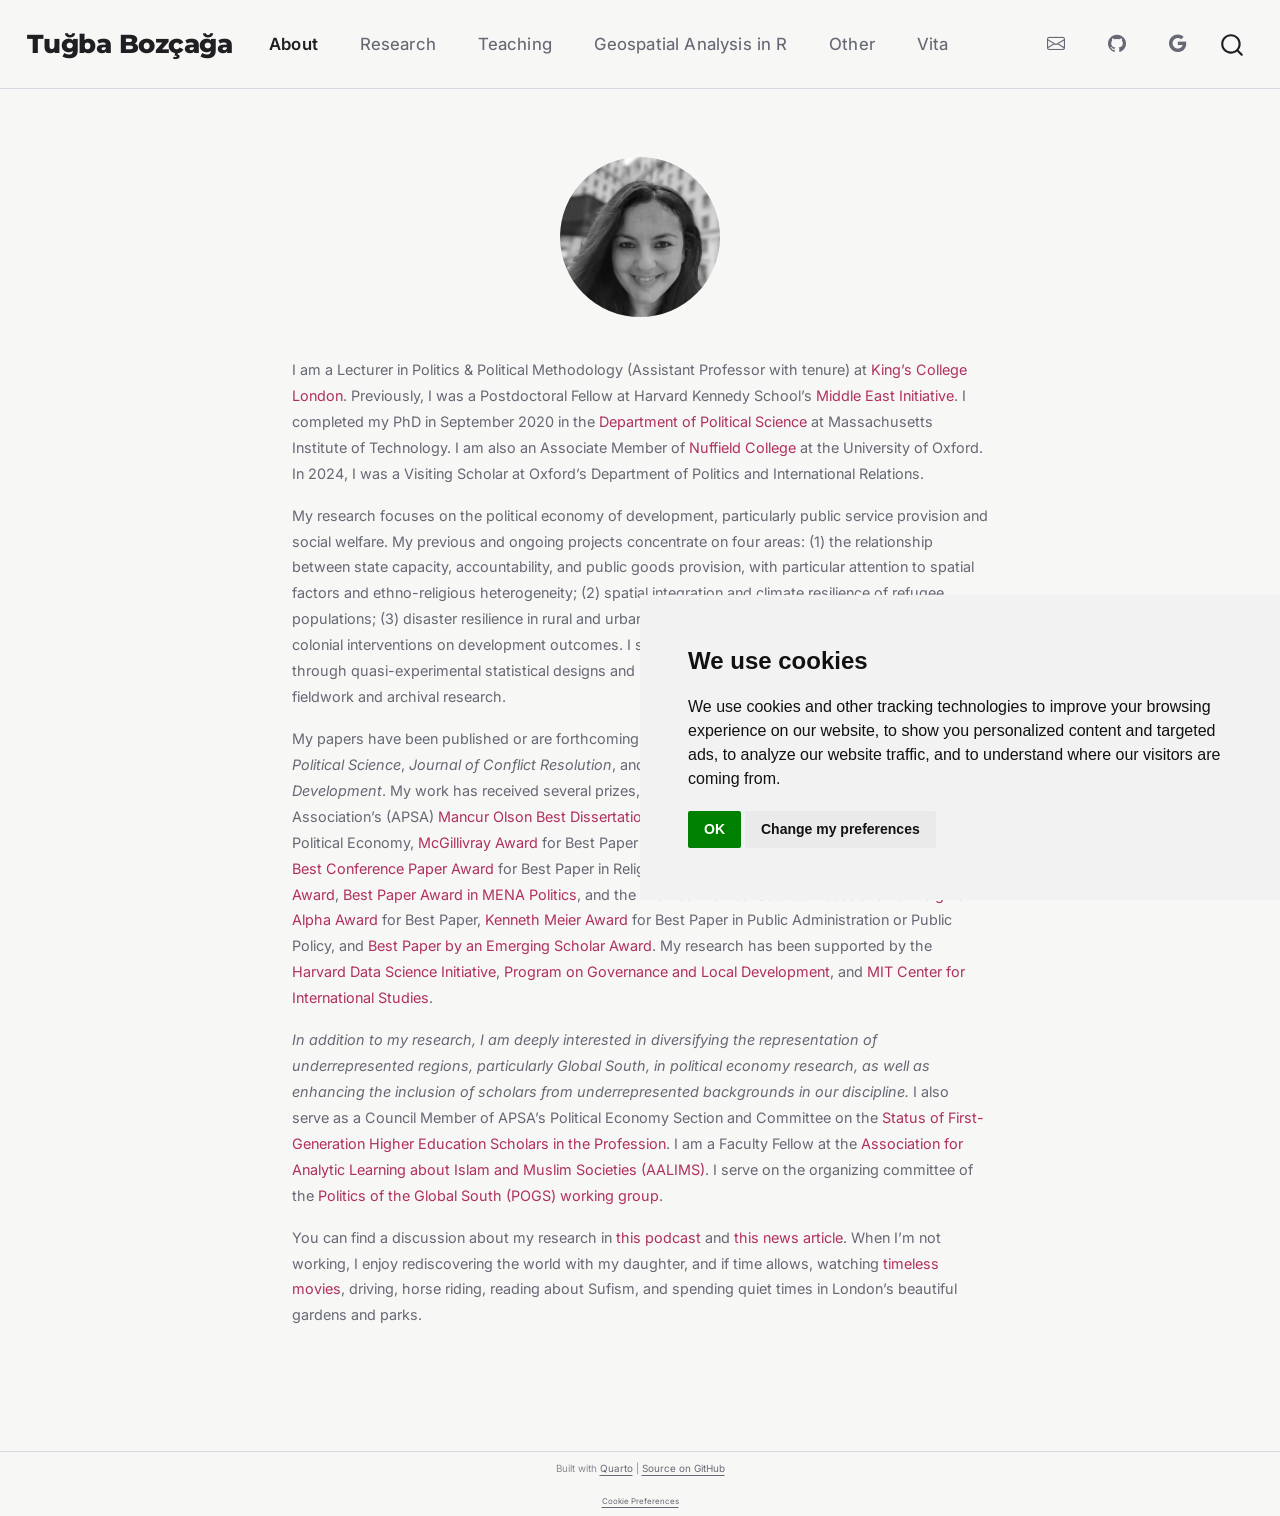
==== index.html @ 9e44e09c "Add Google Analytics 4 (G-4DWSR25GFP) with implied cookie consent" ====
<!DOCTYPE html>
<html xmlns="http://www.w3.org/1999/xhtml" lang="en" xml:lang="en"><head>

<meta charset="utf-8">
<meta name="generator" content="quarto-1.8.27">

<meta name="viewport" content="width=device-width, initial-scale=1.0, user-scalable=yes">


<title>Tuğba Bozçağa</title>
<style>
code{white-space: pre-wrap;}
span.smallcaps{font-variant: small-caps;}
div.columns{display: flex; gap: min(4vw, 1.5em);}
div.column{flex: auto; overflow-x: auto;}
div.hanging-indent{margin-left: 1.5em; text-indent: -1.5em;}
ul.task-list{list-style: none;}
ul.task-list li input[type="checkbox"] {
  width: 0.8em;
  margin: 0 0.8em 0.2em -1em; /* quarto-specific, see https://github.com/quarto-dev/quarto-cli/issues/4556 */ 
  vertical-align: middle;
}
</style>


<script src="site_libs/quarto-nav/quarto-nav.js"></script>
<script src="site_libs/clipboard/clipboard.min.js"></script>
<script src="site_libs/quarto-search/autocomplete.umd.js"></script>
<script src="site_libs/quarto-search/fuse.min.js"></script>
<script src="site_libs/quarto-search/quarto-search.js"></script>
<meta name="quarto:offset" content="./">
<script src="site_libs/cookie-consent/cookie-consent.js"></script>
<link href="site_libs/cookie-consent/cookie-consent.css" rel="stylesheet">
<script src="site_libs/quarto-html/quarto.js" type="module"></script>
<script src="site_libs/quarto-html/tabsets/tabsets.js" type="module"></script>
<script src="site_libs/quarto-html/axe/axe-check.js" type="module"></script>
<script src="site_libs/quarto-html/popper.min.js"></script>
<script src="site_libs/quarto-html/tippy.umd.min.js"></script>
<script src="site_libs/quarto-html/anchor.min.js"></script>
<link href="site_libs/quarto-html/tippy.css" rel="stylesheet">
<link href="site_libs/quarto-html/quarto-syntax-highlighting-a94639a2a79a10208c3806ea22bc16b3.css" rel="stylesheet" id="quarto-text-highlighting-styles">
<script src="site_libs/bootstrap/bootstrap.min.js"></script>
<link href="site_libs/bootstrap/bootstrap-icons.css" rel="stylesheet">
<link href="site_libs/bootstrap/bootstrap-62d43b1d418eb82a87bf65e28ac08a56.min.css" rel="stylesheet" append-hash="true" id="quarto-bootstrap" data-mode="light">
<script id="quarto-search-options" type="application/json">{
  "location": "navbar",
  "copy-button": false,
  "collapse-after": 3,
  "panel-placement": "end",
  "type": "overlay",
  "limit": 50,
  "keyboard-shortcut": [
    "f",
    "/",
    "s"
  ],
  "show-item-context": false,
  "language": {
    "search-no-results-text": "No results",
    "search-matching-documents-text": "matching documents",
    "search-copy-link-title": "Copy link to search",
    "search-hide-matches-text": "Hide additional matches",
    "search-more-match-text": "more match in this document",
    "search-more-matches-text": "more matches in this document",
    "search-clear-button-title": "Clear",
    "search-text-placeholder": "",
    "search-detached-cancel-button-title": "Cancel",
    "search-submit-button-title": "Submit",
    "search-label": "Search"
  }
}</script>
<script async="" src="https://www.googletagmanager.com/gtag/js?id=G-4DWSR25GFP"></script>

<script type="text/plain" cookie-consent="tracking">

window.dataLayer = window.dataLayer || [];
function gtag(){dataLayer.push(arguments);}
gtag('js', new Date());
gtag('config', 'G-4DWSR25GFP', { 'anonymize_ip': true});
</script>

<script type="text/javascript" charset="UTF-8">
document.addEventListener('DOMContentLoaded', function () {
cookieconsent.run({
  "notice_banner_type":"simple",
  "consent_type":"implied",
  "palette":"light",
  "language":"en",
  "page_load_consent_levels":["strictly-necessary","functionality","tracking","targeting"],
  "notice_banner_reject_button_hide":false,
  "preferences_center_close_button_hide":false,
  "website_name":""
  ,
"language":"en"
  });
});
</script> 
  
<link rel="preconnect" href="https://fonts.googleapis.com">
<link rel="preconnect" href="https://fonts.gstatic.com" crossorigin="">
<link href="https://fonts.googleapis.com/css2?family=Montserrat:wght@400;500;600;700;800;900&amp;family=Inter:wght@300;400;500;600;700&amp;family=JetBrains+Mono:wght@400;500&amp;display=swap" rel="stylesheet">


<link rel="stylesheet" href="styles.css">
</head>

<body class="nav-fixed quarto-light">

<div id="quarto-search-results"></div>
  <header id="quarto-header" class="headroom fixed-top">
    <nav class="navbar navbar-expand-lg " data-bs-theme="dark">
      <div class="navbar-container container-fluid">
      <div class="navbar-brand-container mx-auto">
    <a class="navbar-brand" href="./index.html">
    <span class="navbar-title">Tuğba Bozçağa</span>
    </a>
  </div>
            <div id="quarto-search" class="" title="Search"></div>
          <button class="navbar-toggler" type="button" data-bs-toggle="collapse" data-bs-target="#navbarCollapse" aria-controls="navbarCollapse" role="menu" aria-expanded="false" aria-label="Toggle navigation" onclick="if (window.quartoToggleHeadroom) { window.quartoToggleHeadroom(); }">
  <span class="navbar-toggler-icon"></span>
</button>
          <div class="collapse navbar-collapse" id="navbarCollapse">
            <ul class="navbar-nav navbar-nav-scroll me-auto">
  <li class="nav-item">
    <a class="nav-link active" href="./index.html" aria-current="page"> 
<span class="menu-text">About</span></a>
  </li>  
  <li class="nav-item">
    <a class="nav-link" href="./research.html"> 
<span class="menu-text">Research</span></a>
  </li>  
  <li class="nav-item">
    <a class="nav-link" href="./teaching.html"> 
<span class="menu-text">Teaching</span></a>
  </li>  
  <li class="nav-item">
    <a class="nav-link" href="./gis-tutorial.html"> 
<span class="menu-text">Geospatial Analysis in R</span></a>
  </li>  
  <li class="nav-item">
    <a class="nav-link" href="./other.html"> 
<span class="menu-text">Other</span></a>
  </li>  
  <li class="nav-item">
    <a class="nav-link" href="./cv.html"> 
<span class="menu-text">Vita</span></a>
  </li>  
</ul>
            <ul class="navbar-nav navbar-nav-scroll ms-auto">
  <li class="nav-item compact">
    <a class="nav-link" href="mailto:tugba.bozcaga@kcl.ac.uk"> <i class="bi bi-envelope" role="img" aria-label="Email">
</i> 
<span class="menu-text"></span></a>
  </li>  
  <li class="nav-item compact">
    <a class="nav-link" href="https://github.com/tugbabozcaga"> <i class="bi bi-github" role="img" aria-label="GitHub">
</i> 
<span class="menu-text"></span></a>
  </li>  
  <li class="nav-item compact">
    <a class="nav-link" href="https://scholar.google.com/citations?user=rkJvZccAAAAJ&amp;hl=en"> <i class="bi bi-google" role="img" aria-label="Google Scholar">
</i> 
<span class="menu-text"></span></a>
  </li>  
</ul>
          </div> <!-- /navcollapse -->
            <div class="quarto-navbar-tools">
</div>
      </div> <!-- /container-fluid -->
    </nav>
</header>
<!-- content -->
<div id="quarto-content" class="quarto-container page-columns page-rows-contents page-layout-full page-navbar">
<!-- sidebar -->
<!-- margin-sidebar -->
    
<!-- main -->
<main class="content column-page" id="quarto-document-content"><header id="title-block-header" class="quarto-title-block"></header>




<div class="hero-section">
<div class="hero-photo">
<p><img src="photo.avif" class="img-fluid"></p>
</div>
<div class="hero-text">
<p>I am a Lecturer in Politics &amp; Political Methodology (Assistant Professor with tenure) at <a href="http://www.kcl.ac.uk/">King’s College London</a>. Previously, I was a Postdoctoral Fellow at Harvard Kennedy School’s <a href="https://www.belfercenter.org/project/middle-east-initiative">Middle East Initiative</a>. I completed my PhD in September 2020 in the <a href="https://polisci.mit.edu/">Department of Political Science</a> at Massachusetts Institute of Technology. I am also an Associate Member of <a href="https://www.nuffield.ox.ac.uk/">Nuffield College</a> at the University of Oxford. In 2024, I was a Visiting Scholar at Oxford’s Department of Politics and International Relations.</p>
<p>My research focuses on the political economy of development, particularly public service provision and social welfare. My previous and ongoing projects concentrate on four areas: (1) the relationship between state capacity, accountability, and public goods provision, with particular attention to spatial factors and ethno-religious heterogeneity; (2) spatial integration and climate resilience of refugee populations; (3) disaster resilience in rural and urban governance; and (4) the long-term influence of colonial interventions on development outcomes. I study these issues in Global South contexts through quasi-experimental statistical designs and novel data sources, often supplemented by fieldwork and archival research.</p>
<p>My papers have been published or are forthcoming in journals such as the <em>American Journal of Political Science</em>, <em>Journal of Conflict Resolution</em>, and <em>Studies in Comparative International Development</em>. My work has received several prizes, including the American Political Science Association’s (APSA) <a href="https://www.apsanet.org/STAFF/Membership-Workspace/Organized-Sections/Organized-Section-Awards/Organized-Section-Awards/Section-25">Mancur Olson Best Dissertation Prize</a> (Honorable Mention) for Best Dissertation in Political Economy, <a href="https://www.apsanet.org/STAFF/Membership-Workspace/Organized-Sections/Organized-Section-Awards/Organized-Section-Awards/Section-25">McGillivray Award</a> for Best Paper in Political Economy (Honorable Mention), <a href="https://www.apsanet.org/STAFF/Membership-Workspace/Organized-Sections/Organized-Section-Awards/Organized-Section-Awards/Section-11">Weber Best Conference Paper Award</a> for Best Paper in Religion and Politics, <a href="https://www.apsanet.org/STAFF/Membership-Workspace/Organized-Sections/Organized-Section-Awards/Organized-Section-Awards/Section-4">Best Comparative Policy Paper Award</a>, <a href="https://www.apsanet.org/STAFF/Membership-Workspace/Organized-Sections/Organized-Section-Awards/Organized-Section-Awards/Section-49">Best Paper Award in MENA Politics</a>, and the Midwest Political Science Association’s <a href="https://www.mpsanet.org/professional-resources/awards/award-recipient-archive/">Pi Sigma Alpha Award</a> for Best Paper, <a href="https://www.mpsanet.org/professional-resources/awards/award-recipient-archive/">Kenneth Meier Award</a> for Best Paper in Public Administration or Public Policy, and <a href="https://www.mpsanet.org/professional-resources/awards/award-recipient-archive/">Best Paper by an Emerging Scholar Award</a>. My research has been supported by the <a href="https://datascience.harvard.edu/">Harvard Data Science Initiative</a>, <a href="https://gld.gu.se/">Program on Governance and Local Development</a>, and <a href="https://cis.mit.edu/">MIT Center for International Studies</a>.</p>
<p><em>In addition to my research, I am deeply interested in diversifying the representation of underrepresented regions, particularly Global South, in political economy research, as well as enhancing the inclusion of scholars from underrepresented backgrounds in our discipline.</em> I also serve as a Council Member of APSA’s Political Economy Section and Committee on the <a href="https://apsanet.org/diversity/apsa-status-committees/committee-on-the-status-of-first-generation-scholars-in-the-profession/">Status of First-Generation Higher Education Scholars in the Profession</a>. I am a Faculty Fellow at the <a href="https://aalims.org/">Association for Analytic Learning about Islam and Muslim Societies (AALIMS)</a>. I serve on the organizing committee of the <a href="https://www.ucl.ac.uk/political-science/research/politics-global-south-pogs">Politics of the Global South (POGS) working group</a>.</p>
<p>You can find a discussion about my research in <a href="https://soundcloud.com/user-845572280/norms-state-capacity-elections-dr-ken-opalo-dr-dan-honig#t=35:00">this podcast</a> and <a href="https://news.mit.edu/2019/what-makes-better-bureaucracy-1021">this news article</a>. When I’m not working, I enjoy rediscovering the world with my daughter, and if time allows, watching <a href="https://docs.google.com/spreadsheets/d/1XKhiPeuScHkW0YWNCF93pT6WZ5DK-4BdxA17-M2-bTA/edit?usp=sharing">timeless movies</a>, driving, horse riding, reading about Sufism, and spending quiet times in London’s beautiful gardens and parks.</p>
</div>
</div>



</main> <!-- /main -->
<script id="quarto-html-after-body" type="application/javascript">
  window.document.addEventListener("DOMContentLoaded", function (event) {
    const icon = "";
    const anchorJS = new window.AnchorJS();
    anchorJS.options = {
      placement: 'right',
      icon: icon
    };
    anchorJS.add('.anchored');
    const isCodeAnnotation = (el) => {
      for (const clz of el.classList) {
        if (clz.startsWith('code-annotation-')) {                     
          return true;
        }
      }
      return false;
    }
    const onCopySuccess = function(e) {
      // button target
      const button = e.trigger;
      // don't keep focus
      button.blur();
      // flash "checked"
      button.classList.add('code-copy-button-checked');
      var currentTitle = button.getAttribute("title");
      button.setAttribute("title", "Copied!");
      let tooltip;
      if (window.bootstrap) {
        button.setAttribute("data-bs-toggle", "tooltip");
        button.setAttribute("data-bs-placement", "left");
        button.setAttribute("data-bs-title", "Copied!");
        tooltip = new bootstrap.Tooltip(button, 
          { trigger: "manual", 
            customClass: "code-copy-button-tooltip",
            offset: [0, -8]});
        tooltip.show();    
      }
      setTimeout(function() {
        if (tooltip) {
          tooltip.hide();
          button.removeAttribute("data-bs-title");
          button.removeAttribute("data-bs-toggle");
          button.removeAttribute("data-bs-placement");
        }
        button.setAttribute("title", currentTitle);
        button.classList.remove('code-copy-button-checked');
      }, 1000);
      // clear code selection
      e.clearSelection();
    }
    const getTextToCopy = function(trigger) {
      const outerScaffold = trigger.parentElement.cloneNode(true);
      const codeEl = outerScaffold.querySelector('code');
      for (const childEl of codeEl.children) {
        if (isCodeAnnotation(childEl)) {
          childEl.remove();
        }
      }
      return codeEl.innerText;
    }
    const clipboard = new window.ClipboardJS('.code-copy-button:not([data-in-quarto-modal])', {
      text: getTextToCopy
    });
    clipboard.on('success', onCopySuccess);
    if (window.document.getElementById('quarto-embedded-source-code-modal')) {
      const clipboardModal = new window.ClipboardJS('.code-copy-button[data-in-quarto-modal]', {
        text: getTextToCopy,
        container: window.document.getElementById('quarto-embedded-source-code-modal')
      });
      clipboardModal.on('success', onCopySuccess);
    }
      var localhostRegex = new RegExp(/^(?:http|https):\/\/localhost\:?[0-9]*\//);
      var mailtoRegex = new RegExp(/^mailto:/);
        var filterRegex = new RegExp("https:\/\/tugbabozcaga\.com");
      var isInternal = (href) => {
          return filterRegex.test(href) || localhostRegex.test(href) || mailtoRegex.test(href);
      }
      // Inspect non-navigation links and adorn them if external
     var links = window.document.querySelectorAll('a[href]:not(.nav-link):not(.navbar-brand):not(.toc-action):not(.sidebar-link):not(.sidebar-item-toggle):not(.pagination-link):not(.no-external):not([aria-hidden]):not(.dropdown-item):not(.quarto-navigation-tool):not(.about-link)');
      for (var i=0; i<links.length; i++) {
        const link = links[i];
        if (!isInternal(link.href)) {
          // undo the damage that might have been done by quarto-nav.js in the case of
          // links that we want to consider external
          if (link.dataset.originalHref !== undefined) {
            link.href = link.dataset.originalHref;
          }
        }
      }
    function tippyHover(el, contentFn, onTriggerFn, onUntriggerFn) {
      const config = {
        allowHTML: true,
        maxWidth: 500,
        delay: 100,
        arrow: false,
        appendTo: function(el) {
            return el.parentElement;
        },
        interactive: true,
        interactiveBorder: 10,
        theme: 'quarto',
        placement: 'bottom-start',
      };
      if (contentFn) {
        config.content = contentFn;
      }
      if (onTriggerFn) {
        config.onTrigger = onTriggerFn;
      }
      if (onUntriggerFn) {
        config.onUntrigger = onUntriggerFn;
      }
      window.tippy(el, config); 
    }
    const noterefs = window.document.querySelectorAll('a[role="doc-noteref"]');
    for (var i=0; i<noterefs.length; i++) {
      const ref = noterefs[i];
      tippyHover(ref, function() {
        // use id or data attribute instead here
        let href = ref.getAttribute('data-footnote-href') || ref.getAttribute('href');
        try { href = new URL(href).hash; } catch {}
        const id = href.replace(/^#\/?/, "");
        const note = window.document.getElementById(id);
        if (note) {
          return note.innerHTML;
        } else {
          return "";
        }
      });
    }
    const xrefs = window.document.querySelectorAll('a.quarto-xref');
    const processXRef = (id, note) => {
      // Strip column container classes
      const stripColumnClz = (el) => {
        el.classList.remove("page-full", "page-columns");
        if (el.children) {
          for (const child of el.children) {
            stripColumnClz(child);
          }
        }
      }
      stripColumnClz(note)
      if (id === null || id.startsWith('sec-')) {
        // Special case sections, only their first couple elements
        const container = document.createElement("div");
        if (note.children && note.children.length > 2) {
          container.appendChild(note.children[0].cloneNode(true));
          for (let i = 1; i < note.children.length; i++) {
            const child = note.children[i];
            if (child.tagName === "P" && child.innerText === "") {
              continue;
            } else {
              container.appendChild(child.cloneNode(true));
              break;
            }
          }
          if (window.Quarto?.typesetMath) {
            window.Quarto.typesetMath(container);
          }
          return container.innerHTML
        } else {
          if (window.Quarto?.typesetMath) {
            window.Quarto.typesetMath(note);
          }
          return note.innerHTML;
        }
      } else {
        // Remove any anchor links if they are present
        const anchorLink = note.querySelector('a.anchorjs-link');
        if (anchorLink) {
          anchorLink.remove();
        }
        if (window.Quarto?.typesetMath) {
          window.Quarto.typesetMath(note);
        }
        if (note.classList.contains("callout")) {
          return note.outerHTML;
        } else {
          return note.innerHTML;
        }
      }
    }
    for (var i=0; i<xrefs.length; i++) {
      const xref = xrefs[i];
      tippyHover(xref, undefined, function(instance) {
        instance.disable();
        let url = xref.getAttribute('href');
        let hash = undefined; 
        if (url.startsWith('#')) {
          hash = url;
        } else {
          try { hash = new URL(url).hash; } catch {}
        }
        if (hash) {
          const id = hash.replace(/^#\/?/, "");
          const note = window.document.getElementById(id);
          if (note !== null) {
            try {
              const html = processXRef(id, note.cloneNode(true));
              instance.setContent(html);
            } finally {
              instance.enable();
              instance.show();
            }
          } else {
            // See if we can fetch this
            fetch(url.split('#')[0])
            .then(res => res.text())
            .then(html => {
              const parser = new DOMParser();
              const htmlDoc = parser.parseFromString(html, "text/html");
              const note = htmlDoc.getElementById(id);
              if (note !== null) {
                const html = processXRef(id, note);
                instance.setContent(html);
              } 
            }).finally(() => {
              instance.enable();
              instance.show();
            });
          }
        } else {
          // See if we can fetch a full url (with no hash to target)
          // This is a special case and we should probably do some content thinning / targeting
          fetch(url)
          .then(res => res.text())
          .then(html => {
            const parser = new DOMParser();
            const htmlDoc = parser.parseFromString(html, "text/html");
            const note = htmlDoc.querySelector('main.content');
            if (note !== null) {
              // This should only happen for chapter cross references
              // (since there is no id in the URL)
              // remove the first header
              if (note.children.length > 0 && note.children[0].tagName === "HEADER") {
                note.children[0].remove();
              }
              const html = processXRef(null, note);
              instance.setContent(html);
            } 
          }).finally(() => {
            instance.enable();
            instance.show();
          });
        }
      }, function(instance) {
      });
    }
        let selectedAnnoteEl;
        const selectorForAnnotation = ( cell, annotation) => {
          let cellAttr = 'data-code-cell="' + cell + '"';
          let lineAttr = 'data-code-annotation="' +  annotation + '"';
          const selector = 'span[' + cellAttr + '][' + lineAttr + ']';
          return selector;
        }
        const selectCodeLines = (annoteEl) => {
          const doc = window.document;
          const targetCell = annoteEl.getAttribute("data-target-cell");
          const targetAnnotation = annoteEl.getAttribute("data-target-annotation");
          const annoteSpan = window.document.querySelector(selectorForAnnotation(targetCell, targetAnnotation));
          const lines = annoteSpan.getAttribute("data-code-lines").split(",");
          const lineIds = lines.map((line) => {
            return targetCell + "-" + line;
          })
          let top = null;
          let height = null;
          let parent = null;
          if (lineIds.length > 0) {
              //compute the position of the single el (top and bottom and make a div)
              const el = window.document.getElementById(lineIds[0]);
              top = el.offsetTop;
              height = el.offsetHeight;
              parent = el.parentElement.parentElement;
            if (lineIds.length > 1) {
              const lastEl = window.document.getElementById(lineIds[lineIds.length - 1]);
              const bottom = lastEl.offsetTop + lastEl.offsetHeight;
              height = bottom - top;
            }
            if (top !== null && height !== null && parent !== null) {
              // cook up a div (if necessary) and position it 
              let div = window.document.getElementById("code-annotation-line-highlight");
              if (div === null) {
                div = window.document.createElement("div");
                div.setAttribute("id", "code-annotation-line-highlight");
                div.style.position = 'absolute';
                parent.appendChild(div);
              }
              div.style.top = top - 2 + "px";
              div.style.height = height + 4 + "px";
              div.style.left = 0;
              let gutterDiv = window.document.getElementById("code-annotation-line-highlight-gutter");
              if (gutterDiv === null) {
                gutterDiv = window.document.createElement("div");
                gutterDiv.setAttribute("id", "code-annotation-line-highlight-gutter");
                gutterDiv.style.position = 'absolute';
                const codeCell = window.document.getElementById(targetCell);
                const gutter = codeCell.querySelector('.code-annotation-gutter');
                gutter.appendChild(gutterDiv);
              }
              gutterDiv.style.top = top - 2 + "px";
              gutterDiv.style.height = height + 4 + "px";
            }
            selectedAnnoteEl = annoteEl;
          }
        };
        const unselectCodeLines = () => {
          const elementsIds = ["code-annotation-line-highlight", "code-annotation-line-highlight-gutter"];
          elementsIds.forEach((elId) => {
            const div = window.document.getElementById(elId);
            if (div) {
              div.remove();
            }
          });
          selectedAnnoteEl = undefined;
        };
          // Handle positioning of the toggle
      window.addEventListener(
        "resize",
        throttle(() => {
          elRect = undefined;
          if (selectedAnnoteEl) {
            selectCodeLines(selectedAnnoteEl);
          }
        }, 10)
      );
      function throttle(fn, ms) {
      let throttle = false;
      let timer;
        return (...args) => {
          if(!throttle) { // first call gets through
              fn.apply(this, args);
              throttle = true;
          } else { // all the others get throttled
              if(timer) clearTimeout(timer); // cancel #2
              timer = setTimeout(() => {
                fn.apply(this, args);
                timer = throttle = false;
              }, ms);
          }
        };
      }
        // Attach click handler to the DT
        const annoteDls = window.document.querySelectorAll('dt[data-target-cell]');
        for (const annoteDlNode of annoteDls) {
          annoteDlNode.addEventListener('click', (event) => {
            const clickedEl = event.target;
            if (clickedEl !== selectedAnnoteEl) {
              unselectCodeLines();
              const activeEl = window.document.querySelector('dt[data-target-cell].code-annotation-active');
              if (activeEl) {
                activeEl.classList.remove('code-annotation-active');
              }
              selectCodeLines(clickedEl);
              clickedEl.classList.add('code-annotation-active');
            } else {
              // Unselect the line
              unselectCodeLines();
              clickedEl.classList.remove('code-annotation-active');
            }
          });
        }
    const findCites = (el) => {
      const parentEl = el.parentElement;
      if (parentEl) {
        const cites = parentEl.dataset.cites;
        if (cites) {
          return {
            el,
            cites: cites.split(' ')
          };
        } else {
          return findCites(el.parentElement)
        }
      } else {
        return undefined;
      }
    };
    var bibliorefs = window.document.querySelectorAll('a[role="doc-biblioref"]');
    for (var i=0; i<bibliorefs.length; i++) {
      const ref = bibliorefs[i];
      const citeInfo = findCites(ref);
      if (citeInfo) {
        tippyHover(citeInfo.el, function() {
          var popup = window.document.createElement('div');
          citeInfo.cites.forEach(function(cite) {
            var citeDiv = window.document.createElement('div');
            citeDiv.classList.add('hanging-indent');
            citeDiv.classList.add('csl-entry');
            var biblioDiv = window.document.getElementById('ref-' + cite);
            if (biblioDiv) {
              citeDiv.innerHTML = biblioDiv.innerHTML;
            }
            popup.appendChild(citeDiv);
          });
          return popup.innerHTML;
        });
      }
    }
  });
  </script>
</div> <!-- /content -->
<footer class="footer">
  <div class="nav-footer">
    <div class="nav-footer-left">
      &nbsp;
    </div>   
    <div class="nav-footer-center">
<p>Built with <a href="https://quarto.org">Quarto</a> | <a href="https://github.com/tugbabozcaga/tugbabozcaga.github.io">Source on GitHub</a></p>
<div class="cookie-consent-footer"><a href="#" id="open_preferences_center">Cookie Preferences</a></div></div>
    <div class="nav-footer-right">
      &nbsp;
    </div>
  </div>
</footer>




</body></html>
---- site_libs/cookie-consent/cookie-consent.css ----
div.cookie-consent-footer {
  font-size: 0.8em;
  text-decoration: none;
}
---- site_libs/quarto-html/tippy.css ----
.tippy-box[data-animation=fade][data-state=hidden]{opacity:0}[data-tippy-root]{max-width:calc(100vw - 10px)}.tippy-box{position:relative;background-color:#333;color:#fff;border-radius:4px;font-size:14px;line-height:1.4;white-space:normal;outline:0;transition-property:transform,visibility,opacity}.tippy-box[data-placement^=top]>.tippy-arrow{bottom:0}.tippy-box[data-placement^=top]>.tippy-arrow:before{bottom:-7px;left:0;border-width:8px 8px 0;border-top-color:initial;transform-origin:center top}.tippy-box[data-placement^=bottom]>.tippy-arrow{top:0}.tippy-box[data-placement^=bottom]>.tippy-arrow:before{top:-7px;left:0;border-width:0 8px 8px;border-bottom-color:initial;transform-origin:center bottom}.tippy-box[data-placement^=left]>.tippy-arrow{right:0}.tippy-box[data-placement^=left]>.tippy-arrow:before{border-width:8px 0 8px 8px;border-left-color:initial;right:-7px;transform-origin:center left}.tippy-box[data-placement^=right]>.tippy-arrow{left:0}.tippy-box[data-placement^=right]>.tippy-arrow:before{left:-7px;border-width:8px 8px 8px 0;border-right-color:initial;transform-origin:center right}.tippy-box[data-inertia][data-state=visible]{transition-timing-function:cubic-bezier(.54,1.5,.38,1.11)}.tippy-arrow{width:16px;height:16px;color:#333}.tippy-arrow:before{content:"";position:absolute;border-color:transparent;border-style:solid}.tippy-content{position:relative;padding:5px 9px;z-index:1}
---- site_libs/quarto-html/quarto-syntax-highlighting-a94639a2a79a10208c3806ea22bc16b3.css ----
/* quarto syntax highlight colors */
:root {
  --quarto-hl-ot-color: #003B4F;
  --quarto-hl-at-color: #657422;
  --quarto-hl-ss-color: #20794D;
  --quarto-hl-an-color: #5E5E5E;
  --quarto-hl-fu-color: #4758AB;
  --quarto-hl-st-color: #20794D;
  --quarto-hl-cf-color: #003B4F;
  --quarto-hl-op-color: #5E5E5E;
  --quarto-hl-er-color: #AD0000;
  --quarto-hl-bn-color: #AD0000;
  --quarto-hl-al-color: #AD0000;
  --quarto-hl-va-color: #111111;
  --quarto-hl-bu-color: inherit;
  --quarto-hl-ex-color: inherit;
  --quarto-hl-pp-color: #AD0000;
  --quarto-hl-in-color: #5E5E5E;
  --quarto-hl-vs-color: #20794D;
  --quarto-hl-wa-color: #5E5E5E;
  --quarto-hl-do-color: #5E5E5E;
  --quarto-hl-im-color: #00769E;
  --quarto-hl-ch-color: #20794D;
  --quarto-hl-dt-color: #AD0000;
  --quarto-hl-fl-color: #AD0000;
  --quarto-hl-co-color: #5E5E5E;
  --quarto-hl-cv-color: #5E5E5E;
  --quarto-hl-cn-color: #8f5902;
  --quarto-hl-sc-color: #5E5E5E;
  --quarto-hl-dv-color: #AD0000;
  --quarto-hl-kw-color: #003B4F;
}

/* other quarto variables */
:root {
  --quarto-font-monospace: "JetBrains Mono", "Fira Code", monospace;
}

/* syntax highlight based on Pandoc's rules */
pre > code.sourceCode > span {
  color: #003B4F;
}

code.sourceCode > span {
  color: #003B4F;
}

div.sourceCode,
div.sourceCode pre.sourceCode {
  color: #003B4F;
}

/* Normal */
code span {
  color: #003B4F;
}

/* Alert */
code span.al {
  color: #AD0000;
  font-style: inherit;
}

/* Annotation */
code span.an {
  color: #5E5E5E;
  font-style: inherit;
}

/* Attribute */
code span.at {
  color: #657422;
  font-style: inherit;
}

/* BaseN */
code span.bn {
  color: #AD0000;
  font-style: inherit;
}

/* BuiltIn */
code span.bu {
  font-style: inherit;
}

/* ControlFlow */
code span.cf {
  color: #003B4F;
  font-weight: bold;
  font-style: inherit;
}

/* Char */
code span.ch {
  color: #20794D;
  font-style: inherit;
}

/* Constant */
code span.cn {
  color: #8f5902;
  font-style: inherit;
}

/* Comment */
code span.co {
  color: #5E5E5E;
  font-style: inherit;
}

/* CommentVar */
code span.cv {
  color: #5E5E5E;
  font-style: italic;
}

/* Documentation */
code span.do {
  color: #5E5E5E;
  font-style: italic;
}

/* DataType */
code span.dt {
  color: #AD0000;
  font-style: inherit;
}

/* DecVal */
code span.dv {
  color: #AD0000;
  font-style: inherit;
}

/* Error */
code span.er {
  color: #AD0000;
  font-style: inherit;
}

/* Extension */
code span.ex {
  font-style: inherit;
}

/* Float */
code span.fl {
  color: #AD0000;
  font-style: inherit;
}

/* Function */
code span.fu {
  color: #4758AB;
  font-style: inherit;
}

/* Import */
code span.im {
  color: #00769E;
  font-style: inherit;
}

/* Information */
code span.in {
  color: #5E5E5E;
  font-style: inherit;
}

/* Keyword */
code span.kw {
  color: #003B4F;
  font-weight: bold;
  font-style: inherit;
}

/* Operator */
code span.op {
  color: #5E5E5E;
  font-style: inherit;
}

/* Other */
code span.ot {
  color: #003B4F;
  font-style: inherit;
}

/* Preprocessor */
code span.pp {
  color: #AD0000;
  font-style: inherit;
}

/* SpecialChar */
code span.sc {
  color: #5E5E5E;
  font-style: inherit;
}

/* SpecialString */
code span.ss {
  color: #20794D;
  font-style: inherit;
}

/* String */
code span.st {
  color: #20794D;
  font-style: inherit;
}

/* Variable */
code span.va {
  color: #111111;
  font-style: inherit;
}

/* VerbatimString */
code span.vs {
  color: #20794D;
  font-style: inherit;
}

/* Warning */
code span.wa {
  color: #5E5E5E;
  font-style: italic;
}

.prevent-inlining {
  content: "</";
}

/*# sourceMappingURL=631e1fe1e42bb5bb8a284273fd72ae0e.css.map */
---- styles.css ----
/* ══════════════════════════════════════════════
   AUTHORITATIVE MINIMAL ACADEMIC SITE
   Sora headings, Inter body, raspberry accent
   ══════════════════════════════════════════════ */

:root {
  --bg: #F7F7F5;
  --bg-subtle: #EFEFED;
  --text: #1F1F23;
  --text-dim: #666874;
  --text-light: #888895;
  --accent: #B03060;
  --accent-hover: #8E3B63;
  --border: #D8DADF;
  --heading: 'Montserrat', -apple-system, sans-serif;
  --sans: 'Inter', -apple-system, sans-serif;
  --mono: 'JetBrains Mono', monospace;
}

/* ── Base ── */
body {
  background: var(--bg) !important;
  color: var(--text);
  font-family: var(--sans);
  line-height: 1.8;
  -webkit-font-smoothing: antialiased;
  font-size: 15px;
}

::selection { background: rgba(176,48,96,0.12); }

/* ── Navbar — bigger, bolder ── */
.navbar {
  background: var(--bg) !important;
  border-bottom: 1px solid var(--border) !important;
  padding: 1rem 0;
  box-shadow: none !important;
}

.navbar-brand {
  font-family: var(--heading) !important;
  font-weight: 800 !important;
  font-size: 1.6rem !important;
  color: var(--text) !important;
  letter-spacing: -0.02em;
}

.navbar .nav-link {
  color: var(--text-dim) !important;
  font-family: var(--sans);
  font-size: 1.05rem;
  font-weight: 450;
  letter-spacing: 0.01em;
  transition: color 0.2s;
  padding-left: 1.3rem !important;
  padding-right: 1.3rem !important;
}

.navbar .nav-link:hover { color: var(--text) !important; }
.navbar .nav-link.active { color: var(--text) !important; font-weight: 600; }

/* ── Hero / About — centered photo, full-width text ── */
.hero-section {
  display: flex;
  flex-direction: column;
  align-items: center;
  max-width: 760px;
  margin: 2.5rem auto 2rem;
  padding: 0 2rem;
}

.hero-photo {
  margin-bottom: 1.5rem;
}

.hero-photo img {
  border-radius: 50%;
  width: 160px;
  height: 160px;
  object-fit: cover;
  filter: grayscale(100%);
  transition: filter 0.5s ease;
}

.hero-photo img:hover {
  filter: grayscale(0%);
}

.hero-text {
  max-width: 760px;
  width: 100%;
}

.hero-text p {
  color: var(--text-dim);
  font-size: 0.9rem;
  text-align: left;
  margin-bottom: 1rem;
}

.hero-text p strong {
  color: var(--text);
  font-weight: 600;
}

.hero-text a {
  color: var(--accent);
  text-decoration: none;
}

.hero-text a:hover {
  color: var(--accent-hover);
  text-decoration: underline;
  text-underline-offset: 3px;
  text-decoration-thickness: 1px;
}

@media (max-width: 768px) {
  .hero-section {
    margin: 1.5rem auto;
  }
  .hero-photo img {
    width: 130px;
    height: 130px;
  }
}

/* ── Interest tags ── */
.interest-tags {
  display: flex;
  flex-wrap: wrap;
  gap: 0.4rem;
  margin-top: 1.2rem;
}

.interest-tags span {
  padding: 0.18rem 0.6rem;
  border-radius: 3px;
  font-size: 0.68rem;
  font-family: var(--mono);
  color: var(--text-dim);
  background: var(--bg-subtle);
  border: 1px solid var(--border);
  letter-spacing: 0.01em;
}

/* ── Content pages ── */
.content-page {
  max-width: 720px;
  margin: 3rem auto;
  padding: 0 2rem;
}

/* ── Section headers — Sora, bold ── */
.section-header {
  font-family: var(--heading);
  font-size: 1.3rem;
  font-weight: 700;
  color: var(--text);
  margin-top: 3rem;
  margin-bottom: 1.2rem;
  padding-bottom: 0.5rem;
  border-bottom: 1px solid var(--border);
  letter-spacing: -0.02em;
}

/* ── Publication entries ── */
.pub-entry {
  margin-bottom: 0;
  padding: 1.1rem 0;
  border-bottom: 1px solid rgba(0,0,0,0.04);
}

.pub-entry:last-child { border-bottom: none; }

.pub-entry .pub-title {
  font-weight: 600;
  font-size: 0.92rem;
  color: var(--text);
  line-height: 1.55;
}

.pub-entry .pub-venue {
  color: var(--text-dim);
  font-style: italic;
  font-weight: 400;
  font-size: 0.88rem;
}

.pub-entry .pub-links {
  margin-top: 0.5rem;
}

.pub-entry .pub-links a,
.pub-links a {
  display: inline-block;
  margin-right: 0.35rem;
  margin-bottom: 0.25rem;
  padding: 0.12rem 0.5rem;
  font-size: 0.7rem;
  font-family: var(--mono);
  font-weight: 500;
  color: var(--accent) !important;
  text-decoration: none !important;
  border: 1px solid rgba(176,48,96,0.25);
  border-radius: 3px;
  transition: all 0.2s ease;
}

.pub-entry .pub-links a:hover,
.pub-links a:hover {
  background: var(--accent);
  color: var(--bg) !important;
  border-color: var(--accent);
}

.pub-entry .pub-awards {
  font-size: 0.78rem;
  margin-top: 0.5rem;
  margin-left: 1rem;
  color: var(--text-light);
  line-height: 1.7;
  padding-left: 0.75rem;
  border-left: 2px solid var(--border);
  font-style: italic;
}

/* ── Teaching items ── */
.teaching-item {
  padding: 0.9rem 0;
  border-bottom: 1px solid rgba(0,0,0,0.04);
}

.teaching-item:last-child { border-bottom: none; }

.teaching-item .course-code {
  font-family: var(--mono);
  font-size: 0.68rem;
  color: var(--text-light);
  letter-spacing: 0.04em;
}

.teaching-item .eval-badge {
  display: inline-block;
  padding: 0.08rem 0.4rem;
  font-size: 0.7rem;
  font-weight: 600;
  font-family: var(--mono);
  color: var(--text-dim);
  background: var(--bg-subtle);
  border: 1px solid var(--border);
  border-radius: 3px;
}

/* ── Page titles ── */
.quarto-title h1.title,
#title-block-header h1 {
  font-family: var(--heading);
  font-size: 2rem;
  font-weight: 800;
  letter-spacing: -0.03em;
  color: var(--text);
  max-width: 720px;
  margin-left: auto;
  margin-right: auto;
  padding: 0 2rem;
}

#title-block-header {
  max-width: none;
}

/* ── Links ── */
.content-page a {
  color: var(--accent);
  text-decoration: none;
}

.content-page a:hover {
  color: var(--accent-hover);
  text-decoration: underline;
  text-underline-offset: 3px;
  text-decoration-thickness: 1px;
}

/* ── Footer ── */
.nav-footer {
  background: var(--bg) !important;
  border-top: 1px solid var(--border) !important;
  font-size: 0.75rem;
  color: var(--text-light);
}

.nav-footer a { color: var(--text-dim) !important; }
.nav-footer a:hover { color: var(--text) !important; }

/* ── CV page ── */
.content-page h2 {
  font-family: var(--heading);
  font-size: 1.15rem;
  font-weight: 700;
  color: var(--text);
  margin-top: 2.5rem;
  padding-bottom: 0.4rem;
  border-bottom: 1px solid var(--border);
  letter-spacing: -0.01em;
}

.content-page dt { font-weight: 600; color: var(--text); }
.content-page dd { color: var(--text-dim); margin-bottom: 0.3rem; }

/* ── Scrollbar ── */
::-webkit-scrollbar { width: 6px; }
::-webkit-scrollbar-track { background: var(--bg); }
::-webkit-scrollbar-thumb { background: var(--border); border-radius: 3px; }
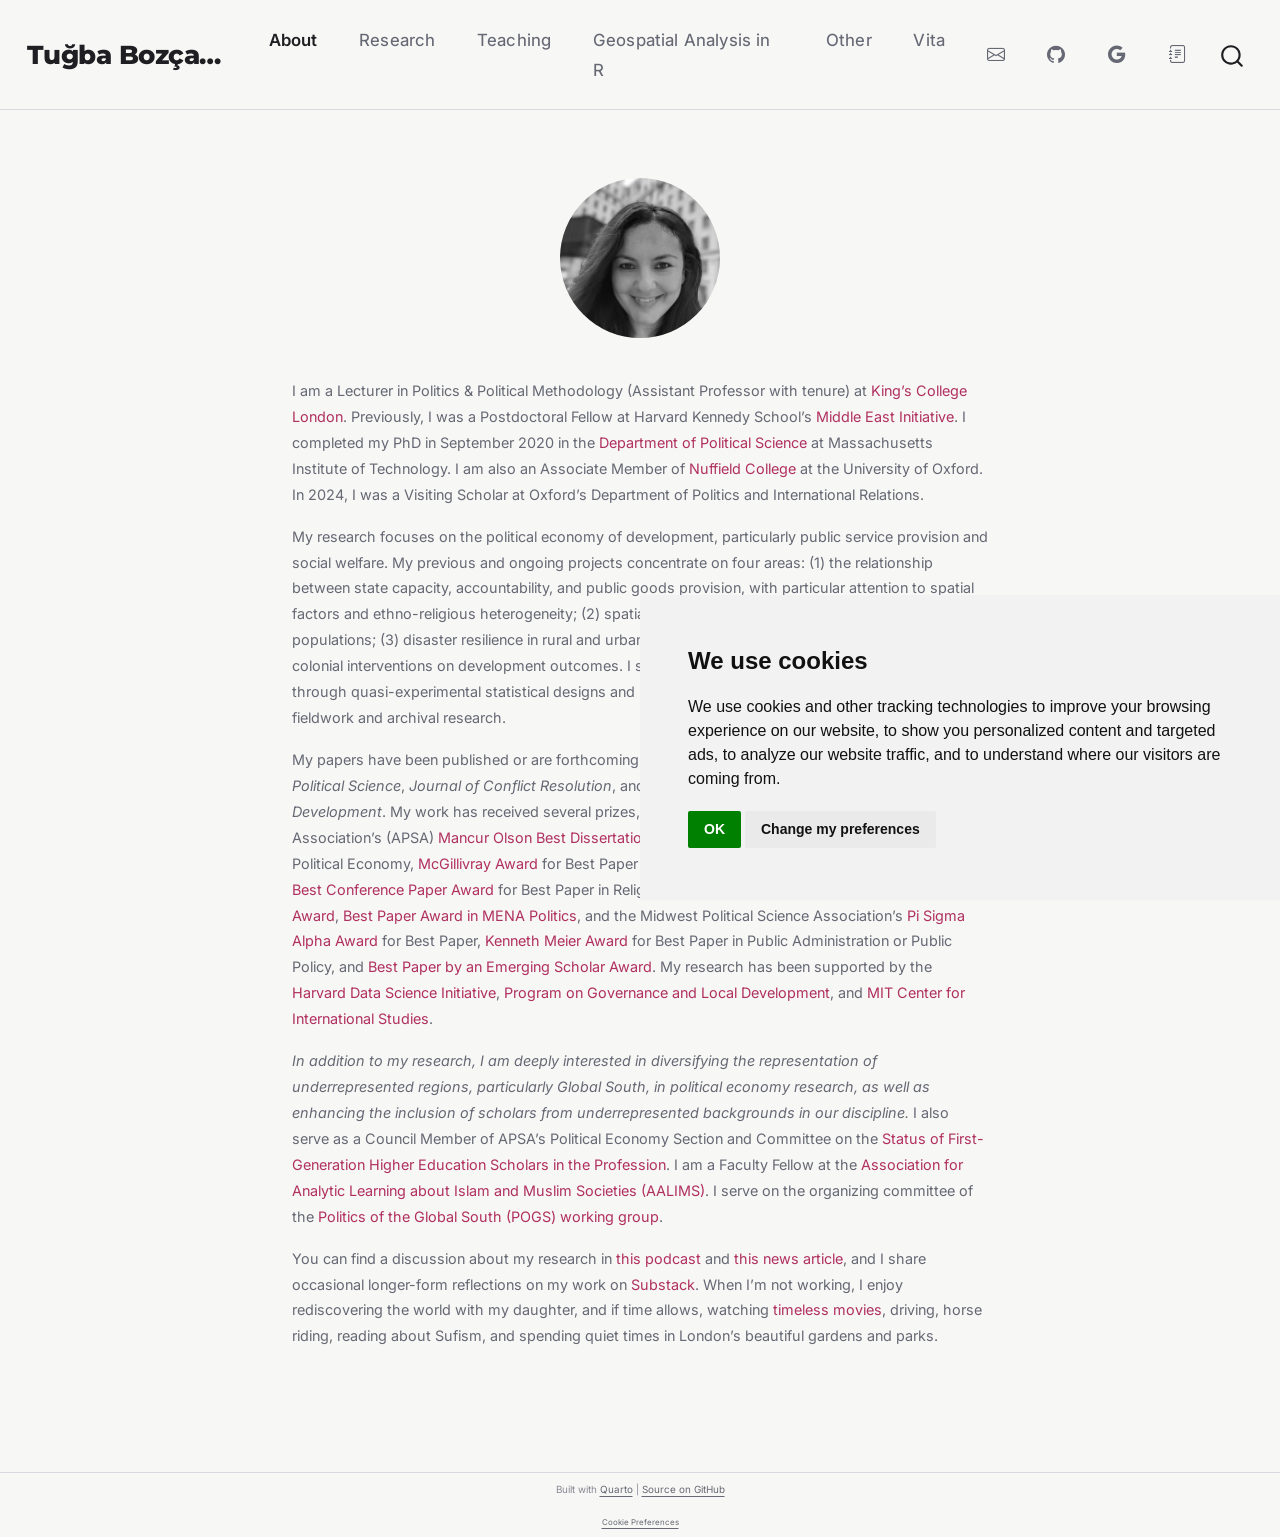
==== commit 91164ed7: "Add Substack link to navbar and About paragraph Co-Authored-By: Claude Opus 4.7 <noreply@anthropic.c" ====
--- a/index.html
+++ b/index.html
@@ -162,6 +162,11 @@
 </i> 
 <span class="menu-text"></span></a>
   </li>  
+  <li class="nav-item compact">
+    <a class="nav-link" href="https://tugbabozcaga.substack.com"> <i class="bi bi-journal-text" role="img" aria-label="Substack">
+</i> 
+<span class="menu-text"></span></a>
+  </li>  
 </ul>
           </div> <!-- /navcollapse -->
             <div class="quarto-navbar-tools">
@@ -189,7 +194,7 @@
 <p>My research focuses on the political economy of development, particularly public service provision and social welfare. My previous and ongoing projects concentrate on four areas: (1) the relationship between state capacity, accountability, and public goods provision, with particular attention to spatial factors and ethno-religious heterogeneity; (2) spatial integration and climate resilience of refugee populations; (3) disaster resilience in rural and urban governance; and (4) the long-term influence of colonial interventions on development outcomes. I study these issues in Global South contexts through quasi-experimental statistical designs and novel data sources, often supplemented by fieldwork and archival research.</p>
 <p>My papers have been published or are forthcoming in journals such as the <em>American Journal of Political Science</em>, <em>Journal of Conflict Resolution</em>, and <em>Studies in Comparative International Development</em>. My work has received several prizes, including the American Political Science Association’s (APSA) <a href="https://www.apsanet.org/STAFF/Membership-Workspace/Organized-Sections/Organized-Section-Awards/Organized-Section-Awards/Section-25">Mancur Olson Best Dissertation Prize</a> (Honorable Mention) for Best Dissertation in Political Economy, <a href="https://www.apsanet.org/STAFF/Membership-Workspace/Organized-Sections/Organized-Section-Awards/Organized-Section-Awards/Section-25">McGillivray Award</a> for Best Paper in Political Economy (Honorable Mention), <a href="https://www.apsanet.org/STAFF/Membership-Workspace/Organized-Sections/Organized-Section-Awards/Organized-Section-Awards/Section-11">Weber Best Conference Paper Award</a> for Best Paper in Religion and Politics, <a href="https://www.apsanet.org/STAFF/Membership-Workspace/Organized-Sections/Organized-Section-Awards/Organized-Section-Awards/Section-4">Best Comparative Policy Paper Award</a>, <a href="https://www.apsanet.org/STAFF/Membership-Workspace/Organized-Sections/Organized-Section-Awards/Organized-Section-Awards/Section-49">Best Paper Award in MENA Politics</a>, and the Midwest Political Science Association’s <a href="https://www.mpsanet.org/professional-resources/awards/award-recipient-archive/">Pi Sigma Alpha Award</a> for Best Paper, <a href="https://www.mpsanet.org/professional-resources/awards/award-recipient-archive/">Kenneth Meier Award</a> for Best Paper in Public Administration or Public Policy, and <a href="https://www.mpsanet.org/professional-resources/awards/award-recipient-archive/">Best Paper by an Emerging Scholar Award</a>. My research has been supported by the <a href="https://datascience.harvard.edu/">Harvard Data Science Initiative</a>, <a href="https://gld.gu.se/">Program on Governance and Local Development</a>, and <a href="https://cis.mit.edu/">MIT Center for International Studies</a>.</p>
 <p><em>In addition to my research, I am deeply interested in diversifying the representation of underrepresented regions, particularly Global South, in political economy research, as well as enhancing the inclusion of scholars from underrepresented backgrounds in our discipline.</em> I also serve as a Council Member of APSA’s Political Economy Section and Committee on the <a href="https://apsanet.org/diversity/apsa-status-committees/committee-on-the-status-of-first-generation-scholars-in-the-profession/">Status of First-Generation Higher Education Scholars in the Profession</a>. I am a Faculty Fellow at the <a href="https://aalims.org/">Association for Analytic Learning about Islam and Muslim Societies (AALIMS)</a>. I serve on the organizing committee of the <a href="https://www.ucl.ac.uk/political-science/research/politics-global-south-pogs">Politics of the Global South (POGS) working group</a>.</p>
-<p>You can find a discussion about my research in <a href="https://soundcloud.com/user-845572280/norms-state-capacity-elections-dr-ken-opalo-dr-dan-honig#t=35:00">this podcast</a> and <a href="https://news.mit.edu/2019/what-makes-better-bureaucracy-1021">this news article</a>. When I’m not working, I enjoy rediscovering the world with my daughter, and if time allows, watching <a href="https://docs.google.com/spreadsheets/d/1XKhiPeuScHkW0YWNCF93pT6WZ5DK-4BdxA17-M2-bTA/edit?usp=sharing">timeless movies</a>, driving, horse riding, reading about Sufism, and spending quiet times in London’s beautiful gardens and parks.</p>
+<p>You can find a discussion about my research in <a href="https://soundcloud.com/user-845572280/norms-state-capacity-elections-dr-ken-opalo-dr-dan-honig#t=35:00">this podcast</a> and <a href="https://news.mit.edu/2019/what-makes-better-bureaucracy-1021">this news article</a>, and I share occasional longer-form reflections on my work on <a href="https://tugbabozcaga.substack.com">Substack</a>. When I’m not working, I enjoy rediscovering the world with my daughter, and if time allows, watching <a href="https://docs.google.com/spreadsheets/d/1XKhiPeuScHkW0YWNCF93pT6WZ5DK-4BdxA17-M2-bTA/edit?usp=sharing">timeless movies</a>, driving, horse riding, reading about Sufism, and spending quiet times in London’s beautiful gardens and parks.</p>
 </div>
 </div>
 
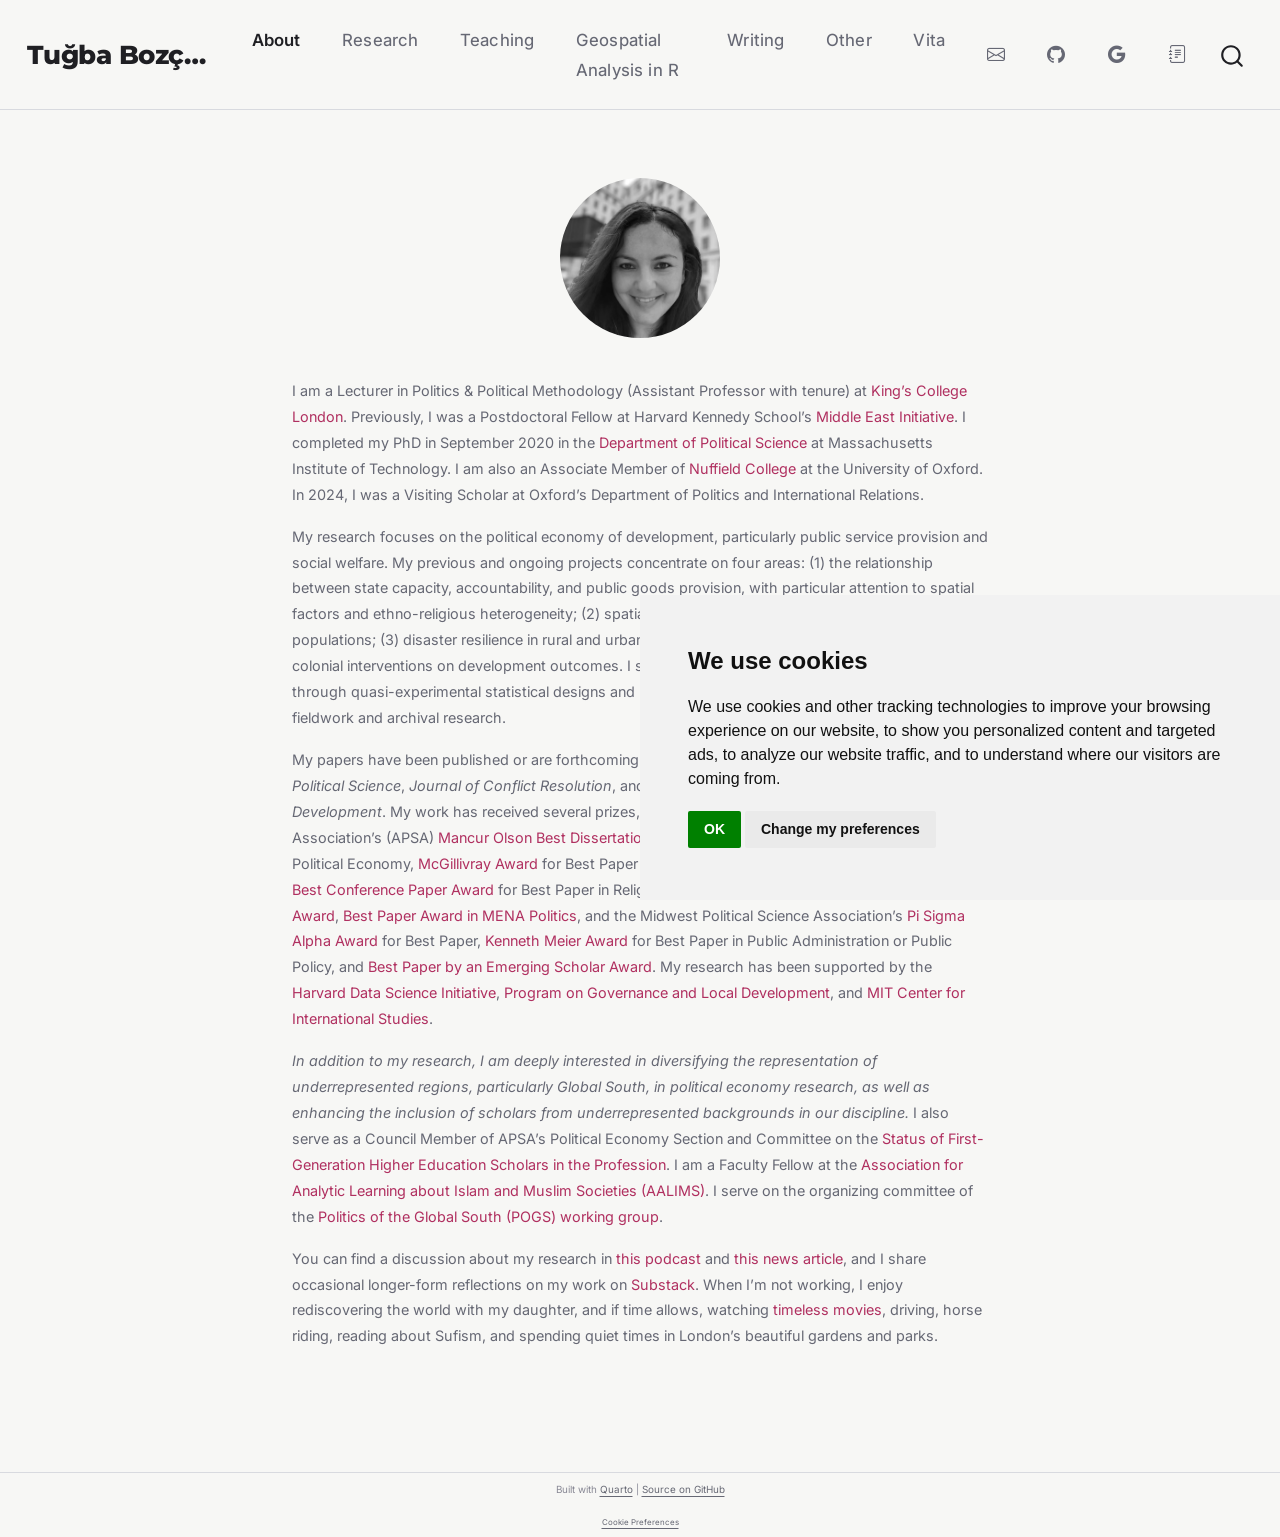
==== commit 37482a7c: "Add Writing page with Substack subscribe widget and auto-pulled recent posts Co-Authored-By: Claude " ====
--- a/index.html
+++ b/index.html
@@ -138,6 +138,10 @@
 <span class="menu-text">Geospatial Analysis in R</span></a>
   </li>  
   <li class="nav-item">
+    <a class="nav-link" href="./writing.html"> 
+<span class="menu-text">Writing</span></a>
+  </li>  
+  <li class="nav-item">
     <a class="nav-link" href="./other.html"> 
 <span class="menu-text">Other</span></a>
   </li>  
@@ -163,7 +167,7 @@
 <span class="menu-text"></span></a>
   </li>  
   <li class="nav-item compact">
-    <a class="nav-link" href="https://tugbabozcaga.substack.com"> <i class="bi bi-journal-text" role="img" aria-label="Substack">
+    <a class="nav-link" href="https://tubabozcaga.substack.com"> <i class="bi bi-journal-text" role="img" aria-label="Substack">
 </i> 
 <span class="menu-text"></span></a>
   </li>  
@@ -194,7 +198,7 @@
 <p>My research focuses on the political economy of development, particularly public service provision and social welfare. My previous and ongoing projects concentrate on four areas: (1) the relationship between state capacity, accountability, and public goods provision, with particular attention to spatial factors and ethno-religious heterogeneity; (2) spatial integration and climate resilience of refugee populations; (3) disaster resilience in rural and urban governance; and (4) the long-term influence of colonial interventions on development outcomes. I study these issues in Global South contexts through quasi-experimental statistical designs and novel data sources, often supplemented by fieldwork and archival research.</p>
 <p>My papers have been published or are forthcoming in journals such as the <em>American Journal of Political Science</em>, <em>Journal of Conflict Resolution</em>, and <em>Studies in Comparative International Development</em>. My work has received several prizes, including the American Political Science Association’s (APSA) <a href="https://www.apsanet.org/STAFF/Membership-Workspace/Organized-Sections/Organized-Section-Awards/Organized-Section-Awards/Section-25">Mancur Olson Best Dissertation Prize</a> (Honorable Mention) for Best Dissertation in Political Economy, <a href="https://www.apsanet.org/STAFF/Membership-Workspace/Organized-Sections/Organized-Section-Awards/Organized-Section-Awards/Section-25">McGillivray Award</a> for Best Paper in Political Economy (Honorable Mention), <a href="https://www.apsanet.org/STAFF/Membership-Workspace/Organized-Sections/Organized-Section-Awards/Organized-Section-Awards/Section-11">Weber Best Conference Paper Award</a> for Best Paper in Religion and Politics, <a href="https://www.apsanet.org/STAFF/Membership-Workspace/Organized-Sections/Organized-Section-Awards/Organized-Section-Awards/Section-4">Best Comparative Policy Paper Award</a>, <a href="https://www.apsanet.org/STAFF/Membership-Workspace/Organized-Sections/Organized-Section-Awards/Organized-Section-Awards/Section-49">Best Paper Award in MENA Politics</a>, and the Midwest Political Science Association’s <a href="https://www.mpsanet.org/professional-resources/awards/award-recipient-archive/">Pi Sigma Alpha Award</a> for Best Paper, <a href="https://www.mpsanet.org/professional-resources/awards/award-recipient-archive/">Kenneth Meier Award</a> for Best Paper in Public Administration or Public Policy, and <a href="https://www.mpsanet.org/professional-resources/awards/award-recipient-archive/">Best Paper by an Emerging Scholar Award</a>. My research has been supported by the <a href="https://datascience.harvard.edu/">Harvard Data Science Initiative</a>, <a href="https://gld.gu.se/">Program on Governance and Local Development</a>, and <a href="https://cis.mit.edu/">MIT Center for International Studies</a>.</p>
 <p><em>In addition to my research, I am deeply interested in diversifying the representation of underrepresented regions, particularly Global South, in political economy research, as well as enhancing the inclusion of scholars from underrepresented backgrounds in our discipline.</em> I also serve as a Council Member of APSA’s Political Economy Section and Committee on the <a href="https://apsanet.org/diversity/apsa-status-committees/committee-on-the-status-of-first-generation-scholars-in-the-profession/">Status of First-Generation Higher Education Scholars in the Profession</a>. I am a Faculty Fellow at the <a href="https://aalims.org/">Association for Analytic Learning about Islam and Muslim Societies (AALIMS)</a>. I serve on the organizing committee of the <a href="https://www.ucl.ac.uk/political-science/research/politics-global-south-pogs">Politics of the Global South (POGS) working group</a>.</p>
-<p>You can find a discussion about my research in <a href="https://soundcloud.com/user-845572280/norms-state-capacity-elections-dr-ken-opalo-dr-dan-honig#t=35:00">this podcast</a> and <a href="https://news.mit.edu/2019/what-makes-better-bureaucracy-1021">this news article</a>, and I share occasional longer-form reflections on my work on <a href="https://tugbabozcaga.substack.com">Substack</a>. When I’m not working, I enjoy rediscovering the world with my daughter, and if time allows, watching <a href="https://docs.google.com/spreadsheets/d/1XKhiPeuScHkW0YWNCF93pT6WZ5DK-4BdxA17-M2-bTA/edit?usp=sharing">timeless movies</a>, driving, horse riding, reading about Sufism, and spending quiet times in London’s beautiful gardens and parks.</p>
+<p>You can find a discussion about my research in <a href="https://soundcloud.com/user-845572280/norms-state-capacity-elections-dr-ken-opalo-dr-dan-honig#t=35:00">this podcast</a> and <a href="https://news.mit.edu/2019/what-makes-better-bureaucracy-1021">this news article</a>, and I share occasional longer-form reflections on my work on <a href="https://tubabozcaga.substack.com">Substack</a>. When I’m not working, I enjoy rediscovering the world with my daughter, and if time allows, watching <a href="https://docs.google.com/spreadsheets/d/1XKhiPeuScHkW0YWNCF93pT6WZ5DK-4BdxA17-M2-bTA/edit?usp=sharing">timeless movies</a>, driving, horse riding, reading about Sufism, and spending quiet times in London’s beautiful gardens and parks.</p>
 </div>
 </div>
 
--- a/styles.css
+++ b/styles.css
@@ -313,3 +313,87 @@
 ::-webkit-scrollbar { width: 6px; }
 ::-webkit-scrollbar-track { background: var(--bg); }
 ::-webkit-scrollbar-thumb { background: var(--border); border-radius: 3px; }
+
+/* ── Writing page (Substack) ── */
+.writing-intro {
+  font-size: 1.05rem;
+  color: var(--text);
+  max-width: 720px;
+  margin: 0 0 2rem 0;
+}
+
+.substack-embed {
+  max-width: 720px;
+  margin: 0 0 3rem 0;
+}
+
+.post-list {
+  display: flex;
+  flex-direction: column;
+  gap: 1.75rem;
+  max-width: 760px;
+  margin-top: 1.5rem;
+}
+
+.post-loading {
+  color: var(--text-light);
+  font-style: italic;
+}
+
+.post-card {
+  background: white;
+  border: 1px solid var(--border);
+  border-radius: 8px;
+  padding: 1.5rem 1.75rem;
+  transition: border-color 0.15s ease, transform 0.15s ease;
+}
+
+.post-card:hover {
+  border-color: var(--accent);
+  transform: translateY(-1px);
+}
+
+.post-title {
+  font-family: var(--heading);
+  font-size: 1.25rem;
+  font-weight: 700;
+  margin: 0 0 0.4rem 0;
+  line-height: 1.3;
+}
+
+.post-title a {
+  color: var(--text);
+  text-decoration: none;
+}
+
+.post-title a:hover {
+  color: var(--accent);
+}
+
+.post-meta {
+  font-family: var(--mono);
+  font-size: 0.82rem;
+  color: var(--text-light);
+  text-transform: uppercase;
+  letter-spacing: 0.04em;
+  margin: 0 0 0.85rem 0;
+}
+
+.post-excerpt {
+  color: var(--text-dim);
+  font-size: 0.97rem;
+  line-height: 1.65;
+  margin: 0 0 0.85rem 0;
+}
+
+.post-read a {
+  color: var(--accent);
+  text-decoration: none;
+  font-weight: 500;
+  font-size: 0.95rem;
+}
+
+.post-read a:hover {
+  color: var(--accent-hover);
+  text-decoration: underline;
+}
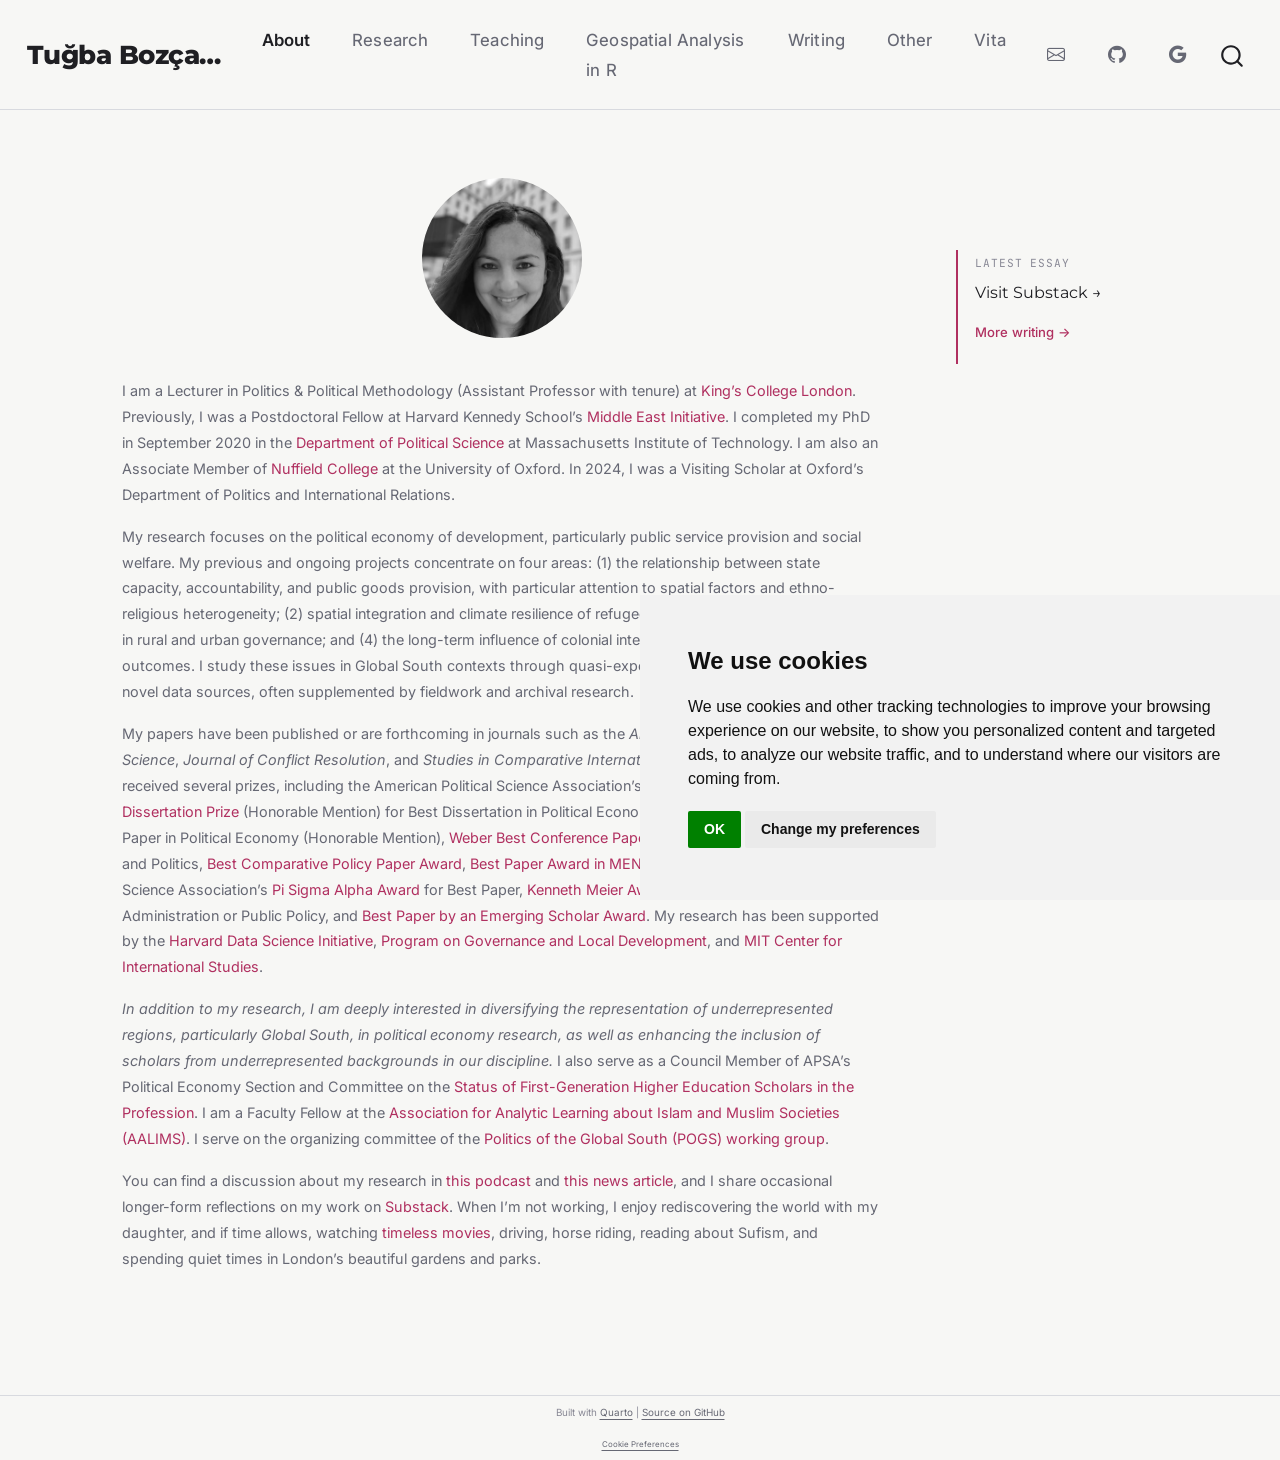
==== commit 8b22de9a: "Remove Substack navbar icon; add minimalist homepage side callout (auto-fetches latest post) Co-Auth" ====
--- a/index.html
+++ b/index.html
@@ -166,11 +166,6 @@
 </i> 
 <span class="menu-text"></span></a>
   </li>  
-  <li class="nav-item compact">
-    <a class="nav-link" href="https://tubabozcaga.substack.com"> <i class="bi bi-journal-text" role="img" aria-label="Substack">
-</i> 
-<span class="menu-text"></span></a>
-  </li>  
 </ul>
           </div> <!-- /navcollapse -->
             <div class="quarto-navbar-tools">
@@ -189,6 +184,7 @@
 
 
 
+<div class="home-grid">
 <div class="hero-section">
 <div class="hero-photo">
 <p><img src="photo.avif" class="img-fluid"></p>
@@ -199,6 +195,40 @@
 <p>My papers have been published or are forthcoming in journals such as the <em>American Journal of Political Science</em>, <em>Journal of Conflict Resolution</em>, and <em>Studies in Comparative International Development</em>. My work has received several prizes, including the American Political Science Association’s (APSA) <a href="https://www.apsanet.org/STAFF/Membership-Workspace/Organized-Sections/Organized-Section-Awards/Organized-Section-Awards/Section-25">Mancur Olson Best Dissertation Prize</a> (Honorable Mention) for Best Dissertation in Political Economy, <a href="https://www.apsanet.org/STAFF/Membership-Workspace/Organized-Sections/Organized-Section-Awards/Organized-Section-Awards/Section-25">McGillivray Award</a> for Best Paper in Political Economy (Honorable Mention), <a href="https://www.apsanet.org/STAFF/Membership-Workspace/Organized-Sections/Organized-Section-Awards/Organized-Section-Awards/Section-11">Weber Best Conference Paper Award</a> for Best Paper in Religion and Politics, <a href="https://www.apsanet.org/STAFF/Membership-Workspace/Organized-Sections/Organized-Section-Awards/Organized-Section-Awards/Section-4">Best Comparative Policy Paper Award</a>, <a href="https://www.apsanet.org/STAFF/Membership-Workspace/Organized-Sections/Organized-Section-Awards/Organized-Section-Awards/Section-49">Best Paper Award in MENA Politics</a>, and the Midwest Political Science Association’s <a href="https://www.mpsanet.org/professional-resources/awards/award-recipient-archive/">Pi Sigma Alpha Award</a> for Best Paper, <a href="https://www.mpsanet.org/professional-resources/awards/award-recipient-archive/">Kenneth Meier Award</a> for Best Paper in Public Administration or Public Policy, and <a href="https://www.mpsanet.org/professional-resources/awards/award-recipient-archive/">Best Paper by an Emerging Scholar Award</a>. My research has been supported by the <a href="https://datascience.harvard.edu/">Harvard Data Science Initiative</a>, <a href="https://gld.gu.se/">Program on Governance and Local Development</a>, and <a href="https://cis.mit.edu/">MIT Center for International Studies</a>.</p>
 <p><em>In addition to my research, I am deeply interested in diversifying the representation of underrepresented regions, particularly Global South, in political economy research, as well as enhancing the inclusion of scholars from underrepresented backgrounds in our discipline.</em> I also serve as a Council Member of APSA’s Political Economy Section and Committee on the <a href="https://apsanet.org/diversity/apsa-status-committees/committee-on-the-status-of-first-generation-scholars-in-the-profession/">Status of First-Generation Higher Education Scholars in the Profession</a>. I am a Faculty Fellow at the <a href="https://aalims.org/">Association for Analytic Learning about Islam and Muslim Societies (AALIMS)</a>. I serve on the organizing committee of the <a href="https://www.ucl.ac.uk/political-science/research/politics-global-south-pogs">Politics of the Global South (POGS) working group</a>.</p>
 <p>You can find a discussion about my research in <a href="https://soundcloud.com/user-845572280/norms-state-capacity-elections-dr-ken-opalo-dr-dan-honig#t=35:00">this podcast</a> and <a href="https://news.mit.edu/2019/what-makes-better-bureaucracy-1021">this news article</a>, and I share occasional longer-form reflections on my work on <a href="https://tubabozcaga.substack.com">Substack</a>. When I’m not working, I enjoy rediscovering the world with my daughter, and if time allows, watching <a href="https://docs.google.com/spreadsheets/d/1XKhiPeuScHkW0YWNCF93pT6WZ5DK-4BdxA17-M2-bTA/edit?usp=sharing">timeless movies</a>, driving, horse riding, reading about Sufism, and spending quiet times in London’s beautiful gardens and parks.</p>
+</div>
+</div>
+<div class="substack-side-callout">
+<p class="callout-label">
+Latest essay
+</p>
+<p class="callout-title" id="callout-title">
+<a href="https://tubabozcaga.substack.com" target="_blank" rel="noopener">Visit Substack →</a>
+</p>
+<p class="callout-date" id="callout-date">
+</p>
+<p class="callout-more">
+<a href="writing.html">More writing →</a>
+</p>
+<script>
+(function() {
+  const feedUrl = 'https://api.rss2json.com/v1/api.json?rss_url=' + encodeURIComponent('https://tubabozcaga.substack.com/feed');
+  fetch(feedUrl)
+    .then(r => r.ok ? r.json() : Promise.reject())
+    .then(data => {
+      if (!data.items || !data.items.length) return;
+      const p = data.items[0];
+      const titleEl = document.getElementById('callout-title');
+      const dateEl = document.getElementById('callout-date');
+      if (titleEl) {
+        titleEl.innerHTML = '<a href="' + p.link + '" target="_blank" rel="noopener">' + p.title + '</a>';
+      }
+      if (dateEl) {
+        dateEl.textContent = new Date(p.pubDate).toLocaleDateString('en-GB', {year:'numeric', month:'long', day:'numeric'});
+      }
+    })
+    .catch(() => {});
+})();
+</script>
 </div>
 </div>
 
--- a/styles.css
+++ b/styles.css
@@ -397,3 +397,82 @@
   color: var(--accent-hover);
   text-decoration: underline;
 }
+
+/* ── Homepage grid + Substack side callout ── */
+.home-grid {
+  display: grid;
+  grid-template-columns: 1fr 220px;
+  gap: 3.5rem;
+  max-width: 1140px;
+  margin: 2.5rem auto 2rem;
+  padding: 0 2rem;
+  align-items: start;
+}
+
+.home-grid .hero-section {
+  margin: 0;
+  padding: 0;
+  max-width: none;
+}
+
+.substack-side-callout {
+  border-left: 2px solid var(--accent);
+  padding: 0.2rem 0 0.2rem 1.1rem;
+  margin-top: 4.5rem;
+  font-size: 0.88rem;
+}
+
+.callout-label {
+  font-family: var(--mono);
+  font-size: 0.7rem;
+  text-transform: uppercase;
+  letter-spacing: 0.08em;
+  color: var(--text-light);
+  margin: 0 0 0.55rem 0;
+}
+
+.callout-title {
+  font-family: var(--heading);
+  font-weight: 600;
+  font-size: 1rem;
+  line-height: 1.35;
+  margin: 0 0 0.4rem 0;
+}
+
+.callout-title a {
+  color: var(--text);
+  text-decoration: none;
+}
+
+.callout-title a:hover {
+  color: var(--accent);
+}
+
+.callout-date {
+  font-family: var(--mono);
+  font-size: 0.74rem;
+  color: var(--text-light);
+  margin: 0 0 0.95rem 0;
+}
+
+.callout-more a {
+  color: var(--accent);
+  font-size: 0.82rem;
+  text-decoration: none;
+  font-weight: 500;
+}
+
+.callout-more a:hover {
+  text-decoration: underline;
+}
+
+@media (max-width: 992px) {
+  .home-grid {
+    grid-template-columns: 1fr;
+    max-width: 760px;
+    gap: 2.5rem;
+  }
+  .substack-side-callout {
+    margin-top: 0;
+  }
+}
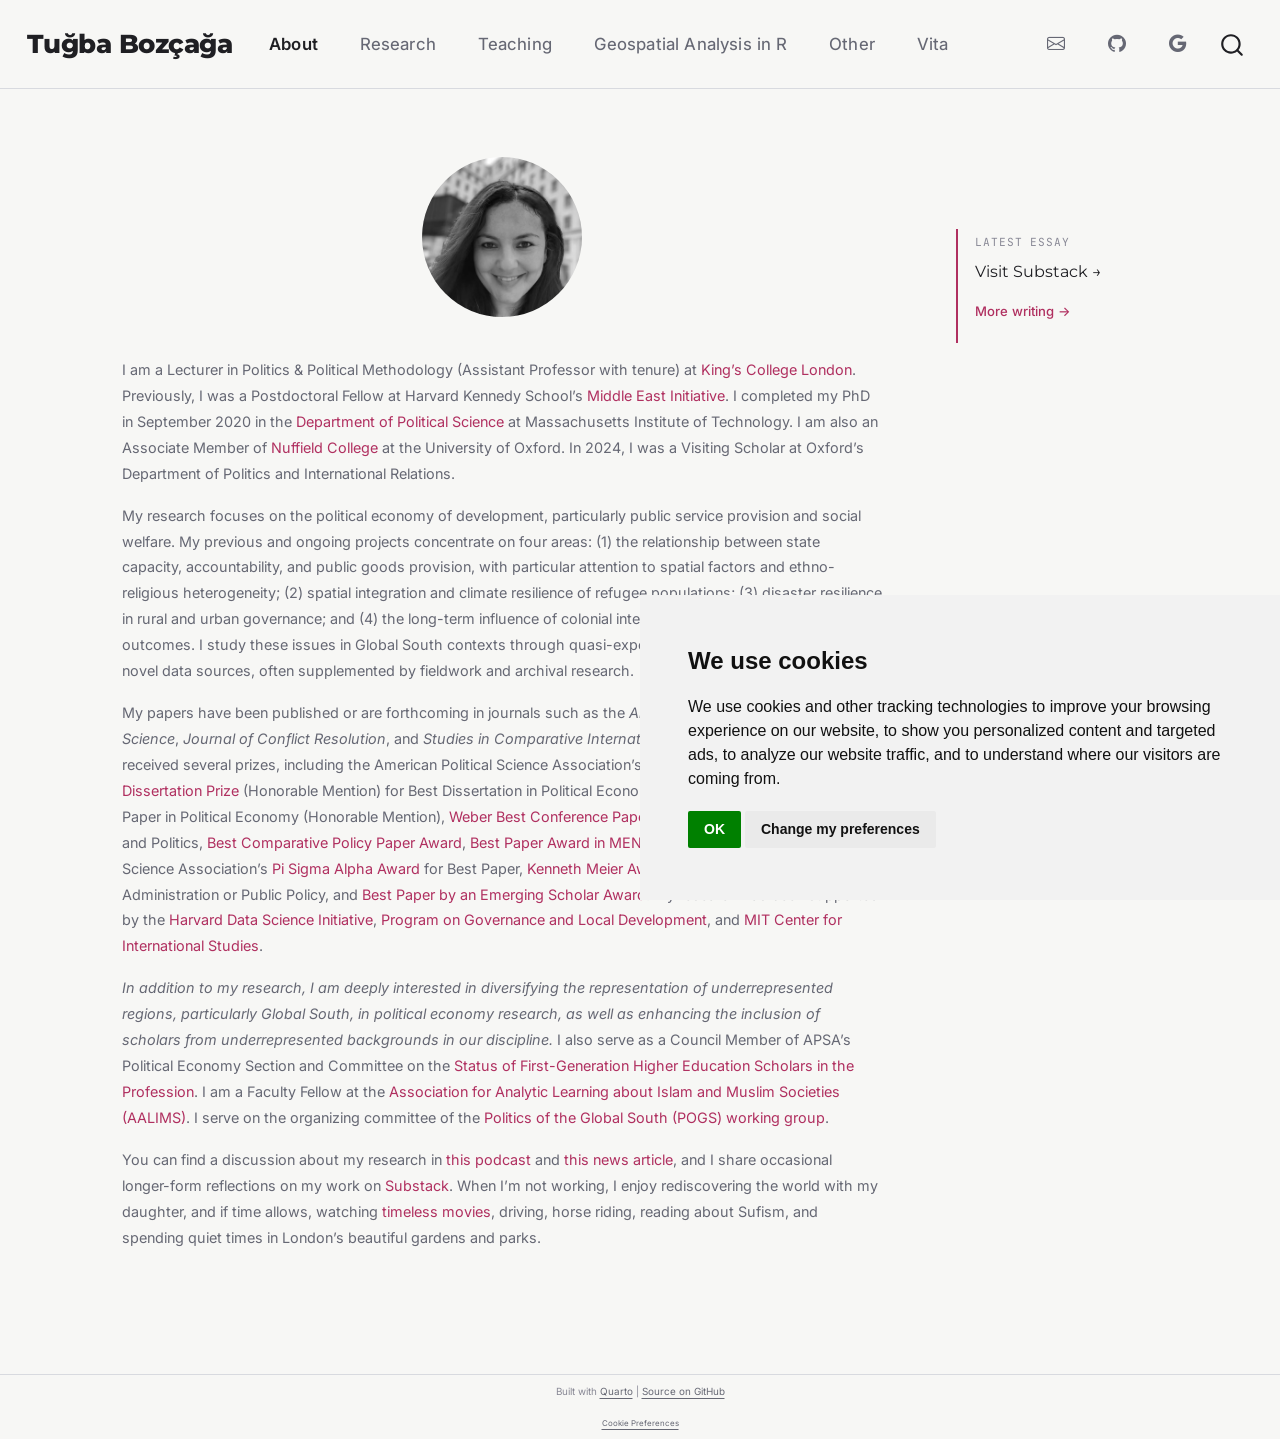
==== commit f6a0b1a4: "Remove Writing navbar tab and dedicated page; keep only homepage side callout Co-Authored-By: Claude" ====
--- a/index.html
+++ b/index.html
@@ -138,10 +138,6 @@
 <span class="menu-text">Geospatial Analysis in R</span></a>
   </li>  
   <li class="nav-item">
-    <a class="nav-link" href="./writing.html"> 
-<span class="menu-text">Writing</span></a>
-  </li>  
-  <li class="nav-item">
     <a class="nav-link" href="./other.html"> 
 <span class="menu-text">Other</span></a>
   </li>  
@@ -207,7 +203,7 @@
 <p class="callout-date" id="callout-date">
 </p>
 <p class="callout-more">
-<a href="writing.html">More writing →</a>
+<a href="https://tubabozcaga.substack.com" target="_blank" rel="noopener">More writing →</a>
 </p>
 <script>
 (function() {
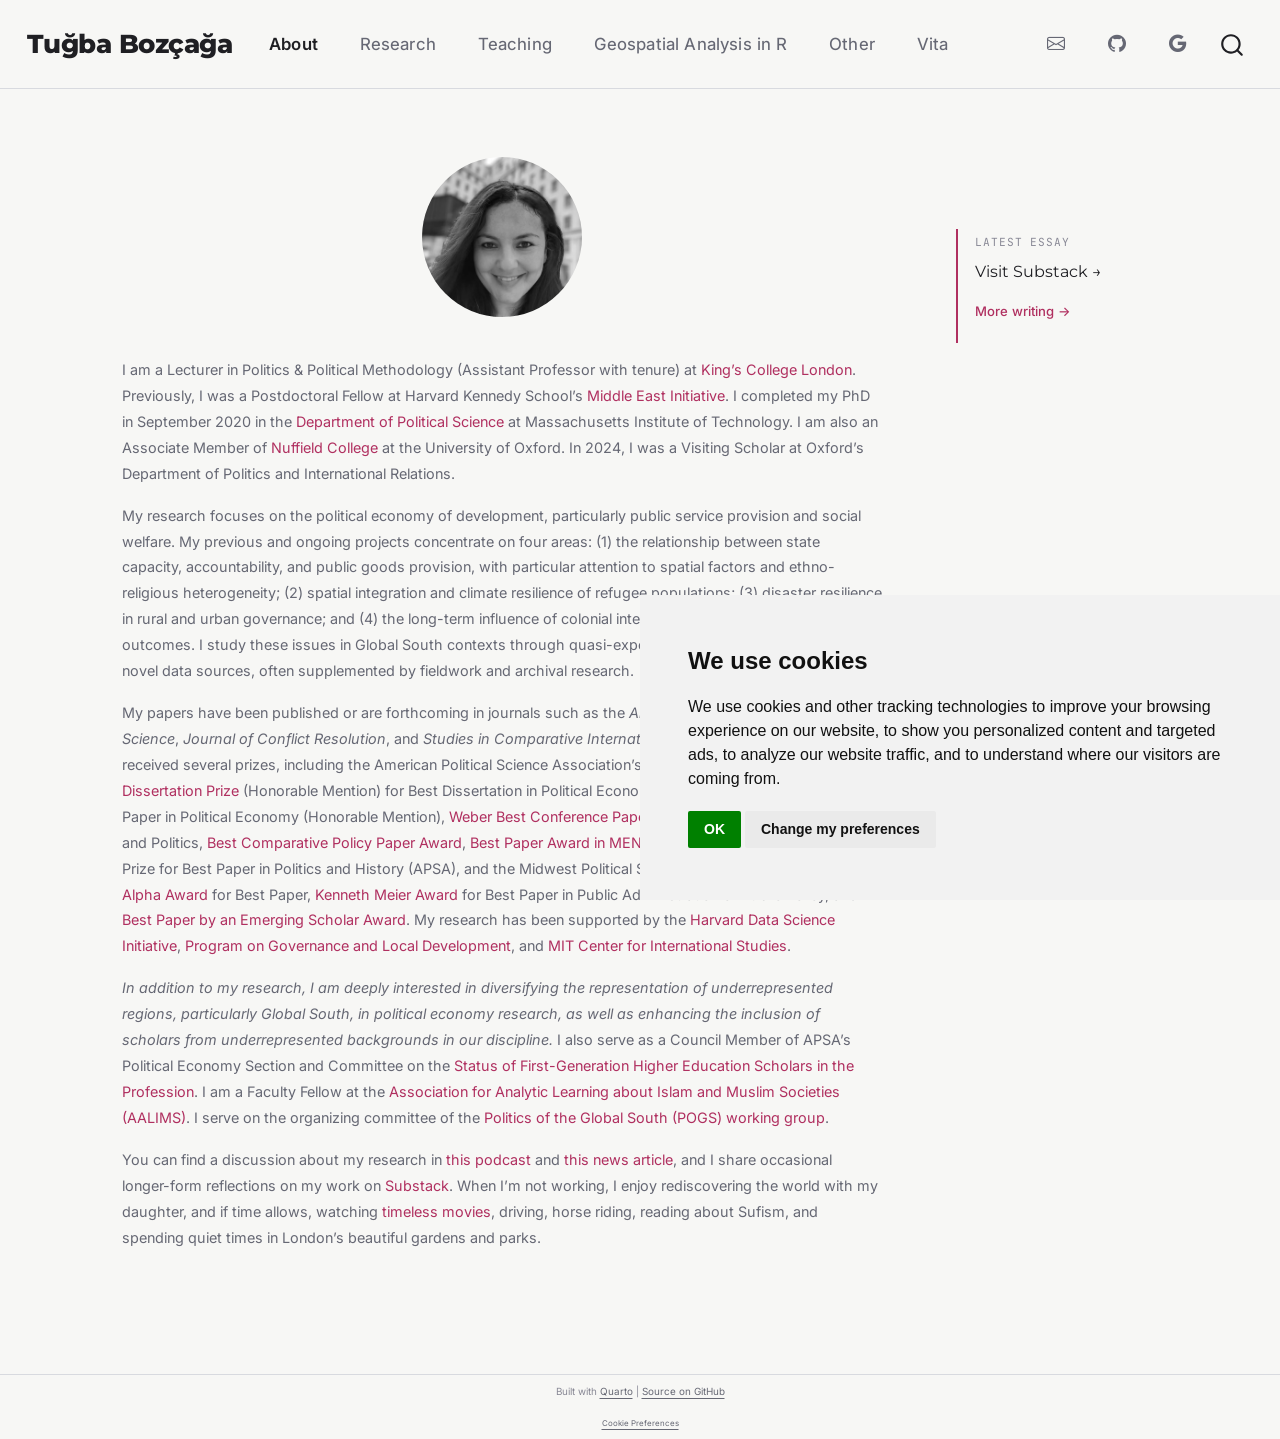
==== commit 241812a5: "Add Robertson Prize; update Imams and Patrons volume/issue details Co-Authored-By: Claude Sonnet 4.6" ====
--- a/index.html
+++ b/index.html
@@ -188,7 +188,7 @@
 <div class="hero-text">
 <p>I am a Lecturer in Politics &amp; Political Methodology (Assistant Professor with tenure) at <a href="http://www.kcl.ac.uk/">King’s College London</a>. Previously, I was a Postdoctoral Fellow at Harvard Kennedy School’s <a href="https://www.belfercenter.org/project/middle-east-initiative">Middle East Initiative</a>. I completed my PhD in September 2020 in the <a href="https://polisci.mit.edu/">Department of Political Science</a> at Massachusetts Institute of Technology. I am also an Associate Member of <a href="https://www.nuffield.ox.ac.uk/">Nuffield College</a> at the University of Oxford. In 2024, I was a Visiting Scholar at Oxford’s Department of Politics and International Relations.</p>
 <p>My research focuses on the political economy of development, particularly public service provision and social welfare. My previous and ongoing projects concentrate on four areas: (1) the relationship between state capacity, accountability, and public goods provision, with particular attention to spatial factors and ethno-religious heterogeneity; (2) spatial integration and climate resilience of refugee populations; (3) disaster resilience in rural and urban governance; and (4) the long-term influence of colonial interventions on development outcomes. I study these issues in Global South contexts through quasi-experimental statistical designs and novel data sources, often supplemented by fieldwork and archival research.</p>
-<p>My papers have been published or are forthcoming in journals such as the <em>American Journal of Political Science</em>, <em>Journal of Conflict Resolution</em>, and <em>Studies in Comparative International Development</em>. My work has received several prizes, including the American Political Science Association’s (APSA) <a href="https://www.apsanet.org/STAFF/Membership-Workspace/Organized-Sections/Organized-Section-Awards/Organized-Section-Awards/Section-25">Mancur Olson Best Dissertation Prize</a> (Honorable Mention) for Best Dissertation in Political Economy, <a href="https://www.apsanet.org/STAFF/Membership-Workspace/Organized-Sections/Organized-Section-Awards/Organized-Section-Awards/Section-25">McGillivray Award</a> for Best Paper in Political Economy (Honorable Mention), <a href="https://www.apsanet.org/STAFF/Membership-Workspace/Organized-Sections/Organized-Section-Awards/Organized-Section-Awards/Section-11">Weber Best Conference Paper Award</a> for Best Paper in Religion and Politics, <a href="https://www.apsanet.org/STAFF/Membership-Workspace/Organized-Sections/Organized-Section-Awards/Organized-Section-Awards/Section-4">Best Comparative Policy Paper Award</a>, <a href="https://www.apsanet.org/STAFF/Membership-Workspace/Organized-Sections/Organized-Section-Awards/Organized-Section-Awards/Section-49">Best Paper Award in MENA Politics</a>, and the Midwest Political Science Association’s <a href="https://www.mpsanet.org/professional-resources/awards/award-recipient-archive/">Pi Sigma Alpha Award</a> for Best Paper, <a href="https://www.mpsanet.org/professional-resources/awards/award-recipient-archive/">Kenneth Meier Award</a> for Best Paper in Public Administration or Public Policy, and <a href="https://www.mpsanet.org/professional-resources/awards/award-recipient-archive/">Best Paper by an Emerging Scholar Award</a>. My research has been supported by the <a href="https://datascience.harvard.edu/">Harvard Data Science Initiative</a>, <a href="https://gld.gu.se/">Program on Governance and Local Development</a>, and <a href="https://cis.mit.edu/">MIT Center for International Studies</a>.</p>
+<p>My papers have been published or are forthcoming in journals such as the <em>American Journal of Political Science</em>, <em>Journal of Conflict Resolution</em>, and <em>Studies in Comparative International Development</em>. My work has received several prizes, including the American Political Science Association’s (APSA) <a href="https://www.apsanet.org/STAFF/Membership-Workspace/Organized-Sections/Organized-Section-Awards/Organized-Section-Awards/Section-25">Mancur Olson Best Dissertation Prize</a> (Honorable Mention) for Best Dissertation in Political Economy, <a href="https://www.apsanet.org/STAFF/Membership-Workspace/Organized-Sections/Organized-Section-Awards/Organized-Section-Awards/Section-25">McGillivray Award</a> for Best Paper in Political Economy (Honorable Mention), <a href="https://www.apsanet.org/STAFF/Membership-Workspace/Organized-Sections/Organized-Section-Awards/Organized-Section-Awards/Section-11">Weber Best Conference Paper Award</a> for Best Paper in Religion and Politics, <a href="https://www.apsanet.org/STAFF/Membership-Workspace/Organized-Sections/Organized-Section-Awards/Organized-Section-Awards/Section-4">Best Comparative Policy Paper Award</a>, <a href="https://www.apsanet.org/STAFF/Membership-Workspace/Organized-Sections/Organized-Section-Awards/Organized-Section-Awards/Section-49">Best Paper Award in MENA Politics</a>, David Brian Robertson Prize for Best Paper in Politics and History (APSA), and the Midwest Political Science Association’s <a href="https://www.mpsanet.org/professional-resources/awards/award-recipient-archive/">Pi Sigma Alpha Award</a> for Best Paper, <a href="https://www.mpsanet.org/professional-resources/awards/award-recipient-archive/">Kenneth Meier Award</a> for Best Paper in Public Administration or Public Policy, and <a href="https://www.mpsanet.org/professional-resources/awards/award-recipient-archive/">Best Paper by an Emerging Scholar Award</a>. My research has been supported by the <a href="https://datascience.harvard.edu/">Harvard Data Science Initiative</a>, <a href="https://gld.gu.se/">Program on Governance and Local Development</a>, and <a href="https://cis.mit.edu/">MIT Center for International Studies</a>.</p>
 <p><em>In addition to my research, I am deeply interested in diversifying the representation of underrepresented regions, particularly Global South, in political economy research, as well as enhancing the inclusion of scholars from underrepresented backgrounds in our discipline.</em> I also serve as a Council Member of APSA’s Political Economy Section and Committee on the <a href="https://apsanet.org/diversity/apsa-status-committees/committee-on-the-status-of-first-generation-scholars-in-the-profession/">Status of First-Generation Higher Education Scholars in the Profession</a>. I am a Faculty Fellow at the <a href="https://aalims.org/">Association for Analytic Learning about Islam and Muslim Societies (AALIMS)</a>. I serve on the organizing committee of the <a href="https://www.ucl.ac.uk/political-science/research/politics-global-south-pogs">Politics of the Global South (POGS) working group</a>.</p>
 <p>You can find a discussion about my research in <a href="https://soundcloud.com/user-845572280/norms-state-capacity-elections-dr-ken-opalo-dr-dan-honig#t=35:00">this podcast</a> and <a href="https://news.mit.edu/2019/what-makes-better-bureaucracy-1021">this news article</a>, and I share occasional longer-form reflections on my work on <a href="https://tubabozcaga.substack.com">Substack</a>. When I’m not working, I enjoy rediscovering the world with my daughter, and if time allows, watching <a href="https://docs.google.com/spreadsheets/d/1XKhiPeuScHkW0YWNCF93pT6WZ5DK-4BdxA17-M2-bTA/edit?usp=sharing">timeless movies</a>, driving, horse riding, reading about Sufism, and spending quiet times in London’s beautiful gardens and parks.</p>
 </div>
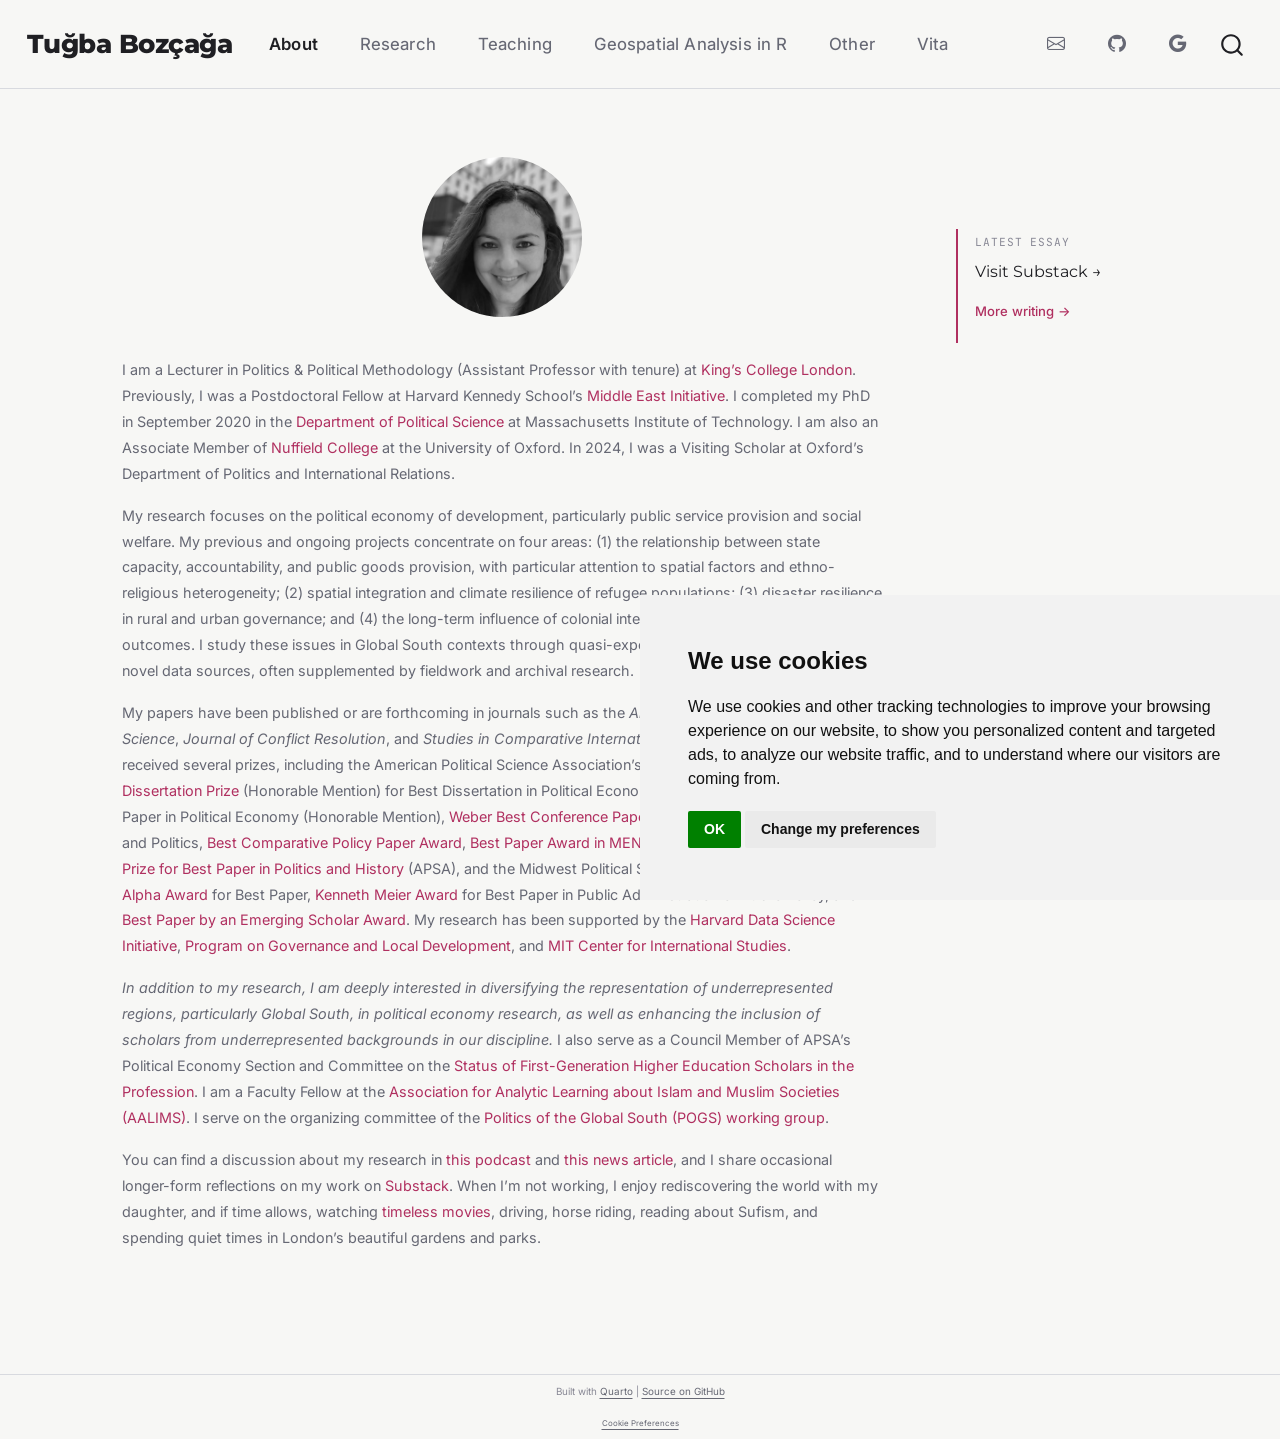
==== commit 658a0af0: "Add link to Robertson Prize in bio paragraph Co-Authored-By: Claude Sonnet 4.6 <noreply@anthropic.co" ====
--- a/index.html
+++ b/index.html
@@ -188,7 +188,7 @@
 <div class="hero-text">
 <p>I am a Lecturer in Politics &amp; Political Methodology (Assistant Professor with tenure) at <a href="http://www.kcl.ac.uk/">King’s College London</a>. Previously, I was a Postdoctoral Fellow at Harvard Kennedy School’s <a href="https://www.belfercenter.org/project/middle-east-initiative">Middle East Initiative</a>. I completed my PhD in September 2020 in the <a href="https://polisci.mit.edu/">Department of Political Science</a> at Massachusetts Institute of Technology. I am also an Associate Member of <a href="https://www.nuffield.ox.ac.uk/">Nuffield College</a> at the University of Oxford. In 2024, I was a Visiting Scholar at Oxford’s Department of Politics and International Relations.</p>
 <p>My research focuses on the political economy of development, particularly public service provision and social welfare. My previous and ongoing projects concentrate on four areas: (1) the relationship between state capacity, accountability, and public goods provision, with particular attention to spatial factors and ethno-religious heterogeneity; (2) spatial integration and climate resilience of refugee populations; (3) disaster resilience in rural and urban governance; and (4) the long-term influence of colonial interventions on development outcomes. I study these issues in Global South contexts through quasi-experimental statistical designs and novel data sources, often supplemented by fieldwork and archival research.</p>
-<p>My papers have been published or are forthcoming in journals such as the <em>American Journal of Political Science</em>, <em>Journal of Conflict Resolution</em>, and <em>Studies in Comparative International Development</em>. My work has received several prizes, including the American Political Science Association’s (APSA) <a href="https://www.apsanet.org/STAFF/Membership-Workspace/Organized-Sections/Organized-Section-Awards/Organized-Section-Awards/Section-25">Mancur Olson Best Dissertation Prize</a> (Honorable Mention) for Best Dissertation in Political Economy, <a href="https://www.apsanet.org/STAFF/Membership-Workspace/Organized-Sections/Organized-Section-Awards/Organized-Section-Awards/Section-25">McGillivray Award</a> for Best Paper in Political Economy (Honorable Mention), <a href="https://www.apsanet.org/STAFF/Membership-Workspace/Organized-Sections/Organized-Section-Awards/Organized-Section-Awards/Section-11">Weber Best Conference Paper Award</a> for Best Paper in Religion and Politics, <a href="https://www.apsanet.org/STAFF/Membership-Workspace/Organized-Sections/Organized-Section-Awards/Organized-Section-Awards/Section-4">Best Comparative Policy Paper Award</a>, <a href="https://www.apsanet.org/STAFF/Membership-Workspace/Organized-Sections/Organized-Section-Awards/Organized-Section-Awards/Section-49">Best Paper Award in MENA Politics</a>, David Brian Robertson Prize for Best Paper in Politics and History (APSA), and the Midwest Political Science Association’s <a href="https://www.mpsanet.org/professional-resources/awards/award-recipient-archive/">Pi Sigma Alpha Award</a> for Best Paper, <a href="https://www.mpsanet.org/professional-resources/awards/award-recipient-archive/">Kenneth Meier Award</a> for Best Paper in Public Administration or Public Policy, and <a href="https://www.mpsanet.org/professional-resources/awards/award-recipient-archive/">Best Paper by an Emerging Scholar Award</a>. My research has been supported by the <a href="https://datascience.harvard.edu/">Harvard Data Science Initiative</a>, <a href="https://gld.gu.se/">Program on Governance and Local Development</a>, and <a href="https://cis.mit.edu/">MIT Center for International Studies</a>.</p>
+<p>My papers have been published or are forthcoming in journals such as the <em>American Journal of Political Science</em>, <em>Journal of Conflict Resolution</em>, and <em>Studies in Comparative International Development</em>. My work has received several prizes, including the American Political Science Association’s (APSA) <a href="https://www.apsanet.org/STAFF/Membership-Workspace/Organized-Sections/Organized-Section-Awards/Organized-Section-Awards/Section-25">Mancur Olson Best Dissertation Prize</a> (Honorable Mention) for Best Dissertation in Political Economy, <a href="https://www.apsanet.org/STAFF/Membership-Workspace/Organized-Sections/Organized-Section-Awards/Organized-Section-Awards/Section-25">McGillivray Award</a> for Best Paper in Political Economy (Honorable Mention), <a href="https://www.apsanet.org/STAFF/Membership-Workspace/Organized-Sections/Organized-Section-Awards/Organized-Section-Awards/Section-11">Weber Best Conference Paper Award</a> for Best Paper in Religion and Politics, <a href="https://www.apsanet.org/STAFF/Membership-Workspace/Organized-Sections/Organized-Section-Awards/Organized-Section-Awards/Section-4">Best Comparative Policy Paper Award</a>, <a href="https://www.apsanet.org/STAFF/Membership-Workspace/Organized-Sections/Organized-Section-Awards/Organized-Section-Awards/Section-49">Best Paper Award in MENA Politics</a>, <a href="https://apsanet.org/membership/organized-sections/organized-section-awards/past-awards/section-24/">David Brian Robertson Prize for Best Paper in Politics and History</a> (APSA), and the Midwest Political Science Association’s <a href="https://www.mpsanet.org/professional-resources/awards/award-recipient-archive/">Pi Sigma Alpha Award</a> for Best Paper, <a href="https://www.mpsanet.org/professional-resources/awards/award-recipient-archive/">Kenneth Meier Award</a> for Best Paper in Public Administration or Public Policy, and <a href="https://www.mpsanet.org/professional-resources/awards/award-recipient-archive/">Best Paper by an Emerging Scholar Award</a>. My research has been supported by the <a href="https://datascience.harvard.edu/">Harvard Data Science Initiative</a>, <a href="https://gld.gu.se/">Program on Governance and Local Development</a>, and <a href="https://cis.mit.edu/">MIT Center for International Studies</a>.</p>
 <p><em>In addition to my research, I am deeply interested in diversifying the representation of underrepresented regions, particularly Global South, in political economy research, as well as enhancing the inclusion of scholars from underrepresented backgrounds in our discipline.</em> I also serve as a Council Member of APSA’s Political Economy Section and Committee on the <a href="https://apsanet.org/diversity/apsa-status-committees/committee-on-the-status-of-first-generation-scholars-in-the-profession/">Status of First-Generation Higher Education Scholars in the Profession</a>. I am a Faculty Fellow at the <a href="https://aalims.org/">Association for Analytic Learning about Islam and Muslim Societies (AALIMS)</a>. I serve on the organizing committee of the <a href="https://www.ucl.ac.uk/political-science/research/politics-global-south-pogs">Politics of the Global South (POGS) working group</a>.</p>
 <p>You can find a discussion about my research in <a href="https://soundcloud.com/user-845572280/norms-state-capacity-elections-dr-ken-opalo-dr-dan-honig#t=35:00">this podcast</a> and <a href="https://news.mit.edu/2019/what-makes-better-bureaucracy-1021">this news article</a>, and I share occasional longer-form reflections on my work on <a href="https://tubabozcaga.substack.com">Substack</a>. When I’m not working, I enjoy rediscovering the world with my daughter, and if time allows, watching <a href="https://docs.google.com/spreadsheets/d/1XKhiPeuScHkW0YWNCF93pT6WZ5DK-4BdxA17-M2-bTA/edit?usp=sharing">timeless movies</a>, driving, horse riding, reading about Sufism, and spending quiet times in London’s beautiful gardens and parks.</p>
 </div>
